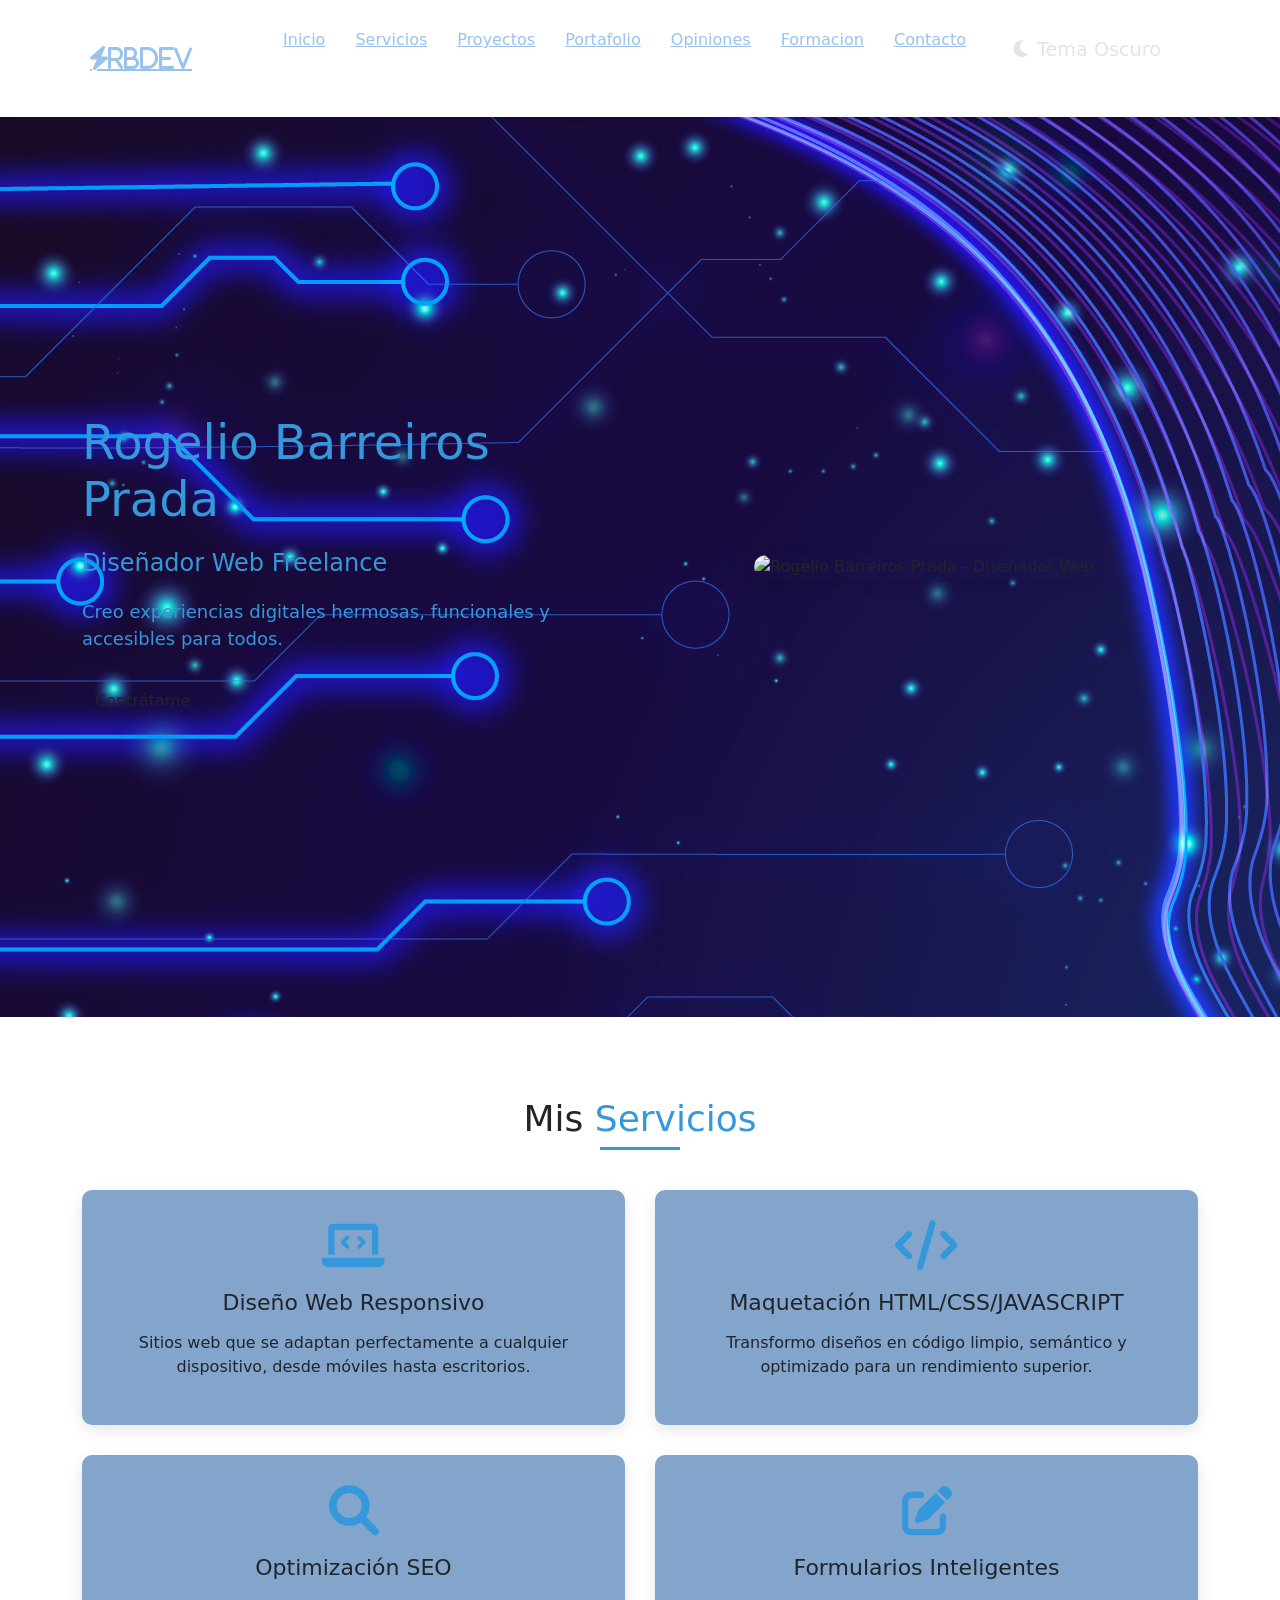
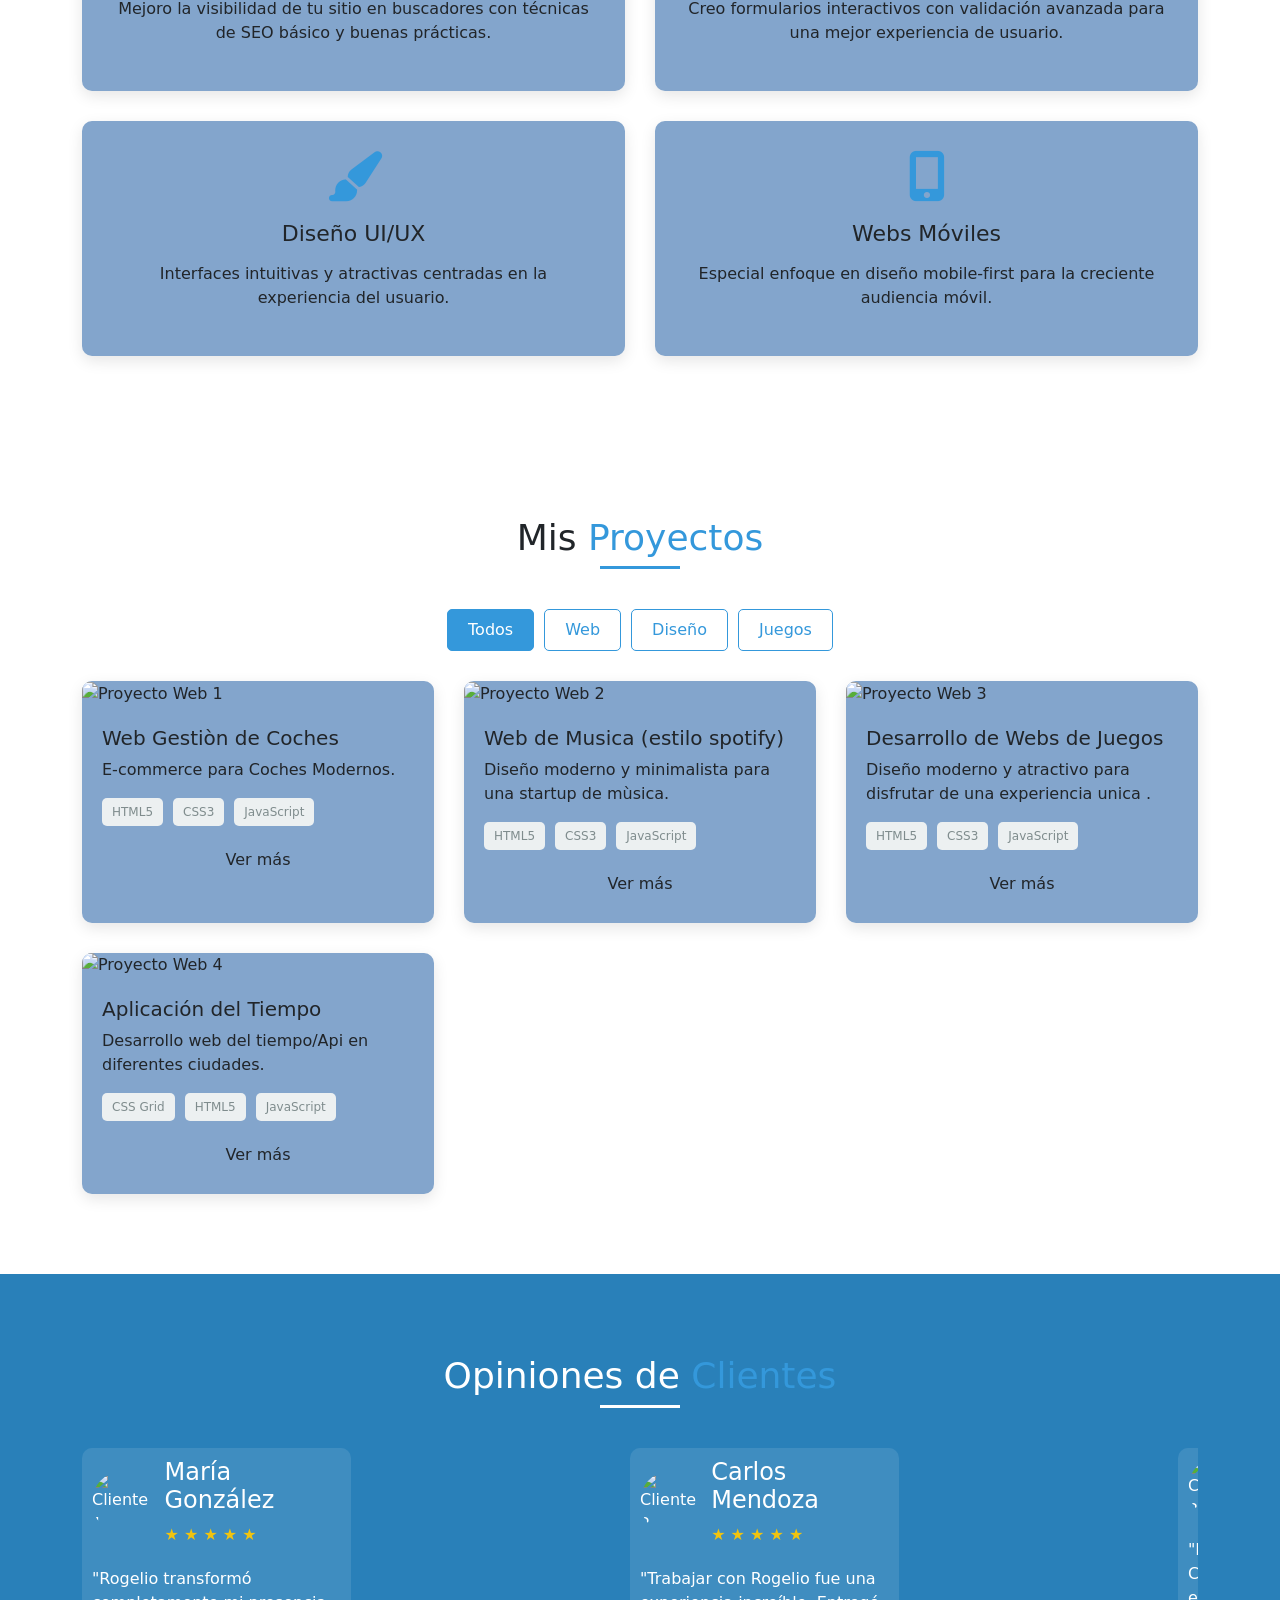
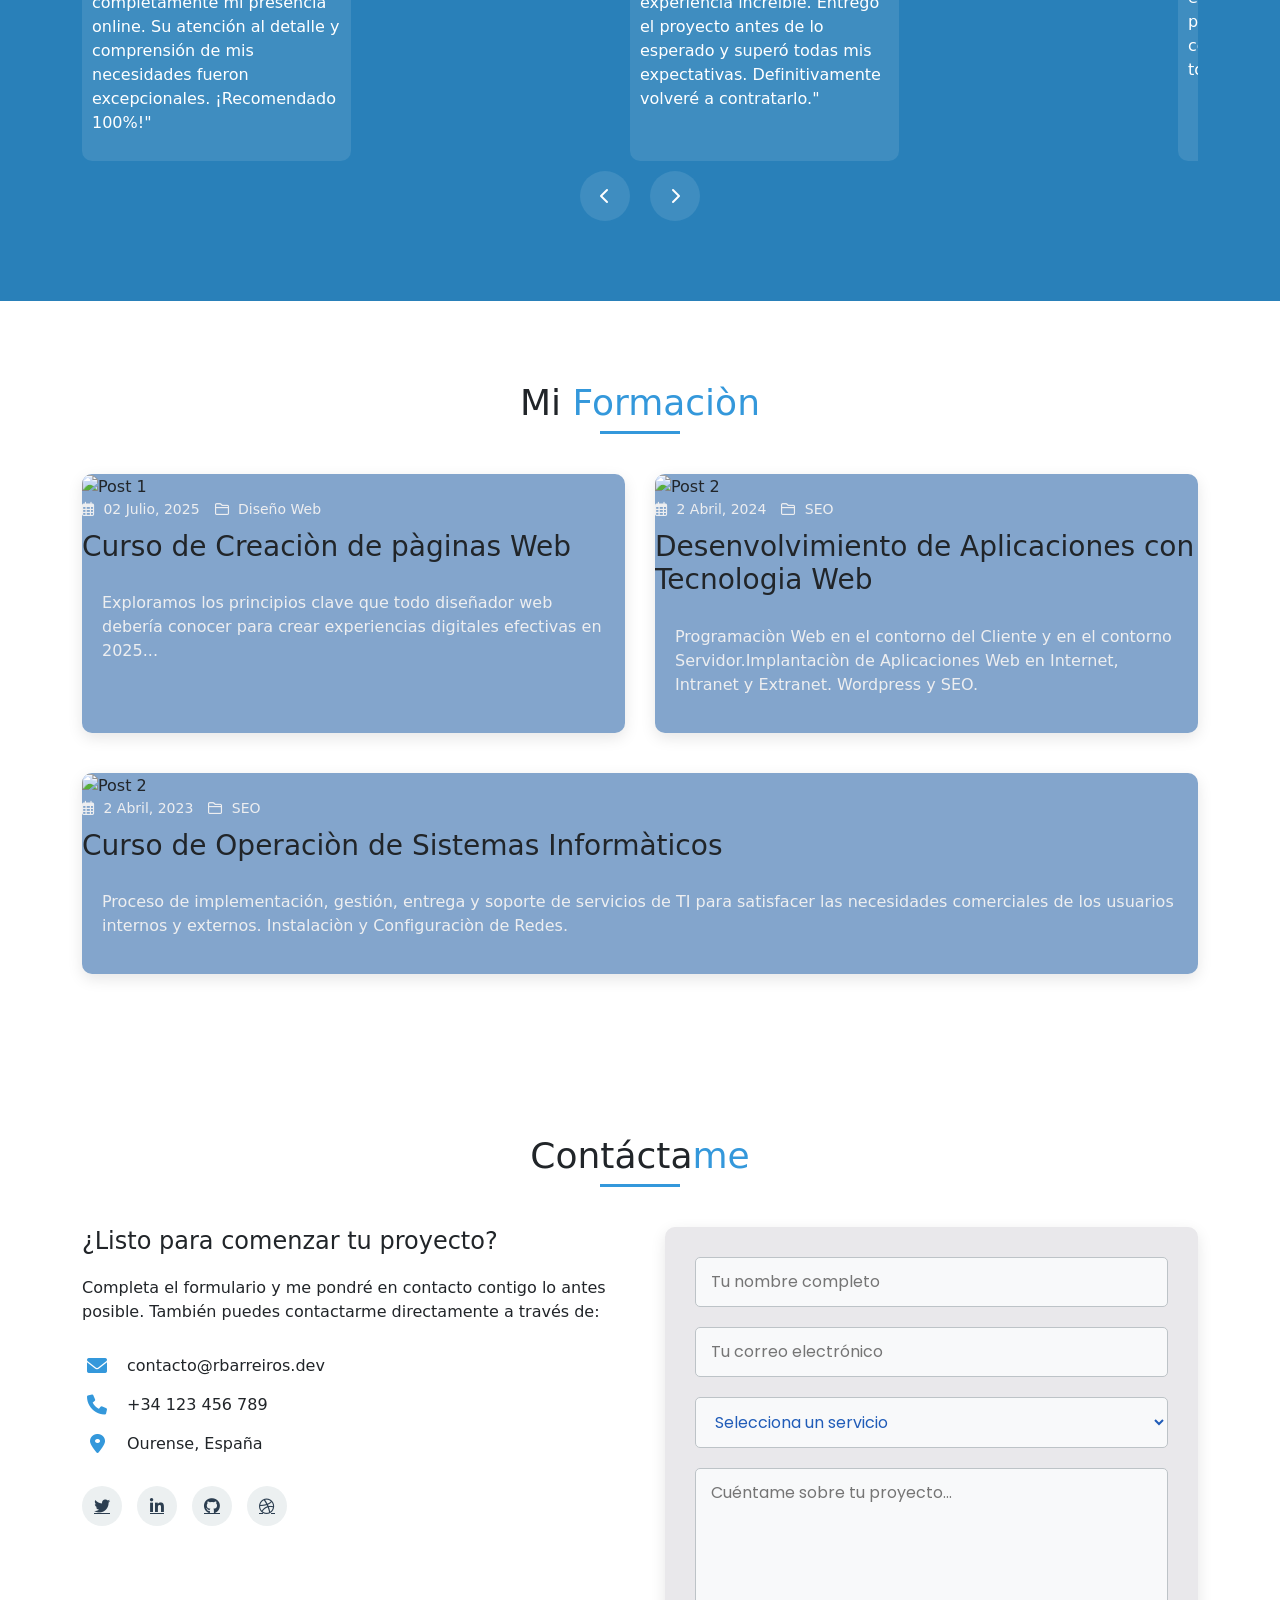
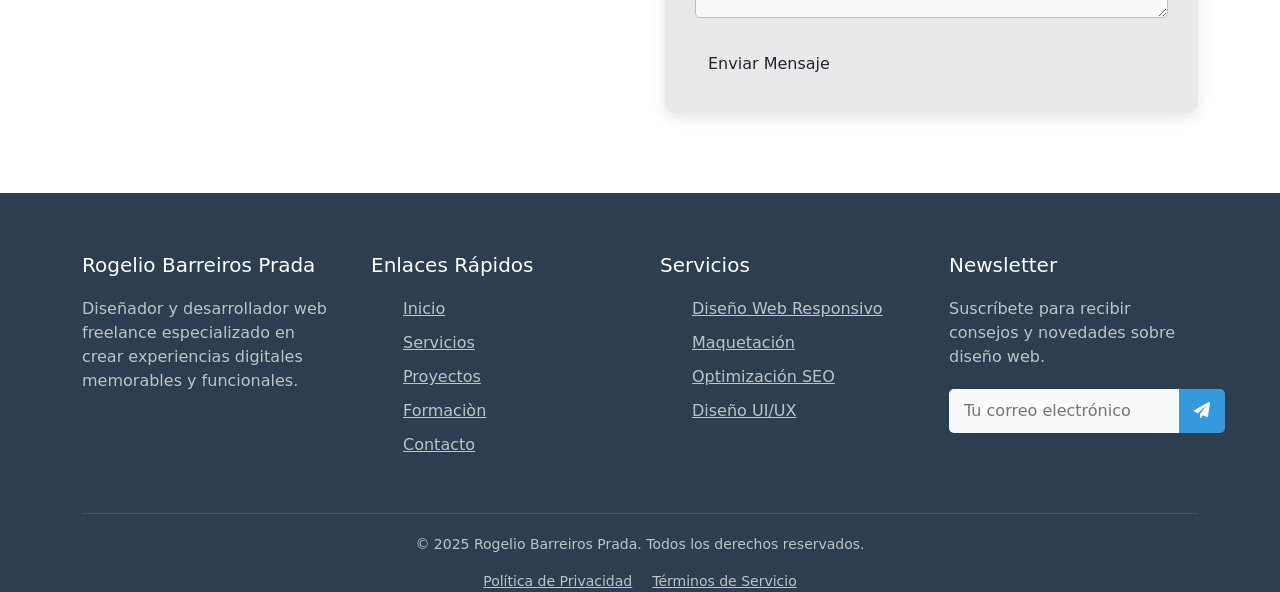
==== index.html @ 1dc5cc56 "branchrepo" ====
<!DOCTYPE html>
<html lang="es" data-bs-theme="light">
<head>
    <meta charset="UTF-8">
    <meta name="viewport" content="width=device-width, initial-scale=1.0">
    <title>Rogelio Barreiros Prada | Diseñador Web Freelance</title>
    <link rel="stylesheet" href="https://cdnjs.cloudflare.com/ajax/libs/font-awesome/6.4.0/css/all.min.css">
    <link rel="stylesheet" href="styles.css">
    <link rel="preconnect" href="https://fonts.googleapis.com">
    <link rel="preconnect" href="https://fonts.gstatic.com" crossorigin>
    <link href="https://fonts.googleapis.com/css2?family=Poppins:wght@300;400;500;600;700&display=swap" rel="stylesheet">
     <!-- Bootstrap 5 CSS -->
    <link href="https://cdn.jsdelivr.net/npm/bootstrap@5.3.0-alpha1/dist/css/bootstrap.min.css" rel="stylesheet">
    <!-- Font Awesome para íconos (opcional) -->
    <link rel="stylesheet" href="https://cdnjs.cloudflare.com/ajax/libs/font-awesome/6.0.0/css/all.min.css">
</head>
<body>
<header>
    
  
     <!-- Menú de navegación sticky -->
      
    <nav class="navbar">
        <div class="container">
            <a href="#" class="logo fas fa-bolt me-2">RBDev<span></span></a>
            <ul class="nav-links">
                <li><a href="#home">Inicio</a></li>
                <li><a href="#services">Servicios</a></li>
                <li><a href="#portfolio">Proyectos</a></li>
                <li><a href="portfoliorogelio.html">Portafolio</a></li>
                <li><a href="#testimonials">Opiniones</a></li>
                <li><a href="#blog">Formacion</a></li>
                <li><a href="#contact">Contacto</a></li>
                
                 <!-- Botón de cambio de tema -->
                    <li class="nav-item">
                        <button id="theme-toggle" class="btn btn-outline-secondary ms-2">
                            <i class="fas fa-moon"></i> Tema Oscuro
                        </button>
                    </li>
            </ul>
             <div class="header-controls">
               
                <button class="hamburger" aria-label="Menú móvil" aria-expanded="false">
                    <span></span>
                    <span></span>
                    <span></span>
                </button>
            </div>
        </div>
    </nav>
 

    </header>





    <!-- Sección Inicio -->
    <section id="home" class="hero">
        <div class="container">
            <div class="hero-content">
                <h1> <span>Rogelio Barreiros Prada</span></h1>
                <h2>Diseñador Web Freelance</h2>
                <p>Creo experiencias digitales hermosas, funcionales y accesibles para todos.</p>
                <a href="#contact" class="btn">Contrátame</a>
            </div>
            <div class="hero-image">
                <img src="https://randomuser.me/api/portraits/men/88.jpg" alt="Rogelio Barreiros Prada - Diseñador Web">
            </div>
        </div>
    </section>

    <!-- Sección Servicios -->
    <section id="services" class="services">
        <div class="container">
            <h2 class="section-title">Mis <span>Servicios</span></h2>
            <div class="services-grid">
                <div class="service-card">
                    <i class="fas fa-laptop-code"></i>
                    <h3>Diseño Web Responsivo</h3>
                    <p>Sitios web que se adaptan perfectamente a cualquier dispositivo, desde móviles hasta escritorios.</p>
                </div>
                <div class="service-card">
                    <i class="fas fa-code"></i>
                    <h3>Maquetación HTML/CSS/JAVASCRIPT</h3>
                    <p>Transformo diseños en código limpio, semántico y optimizado para un rendimiento superior.</p>
                </div>
                <div class="service-card">
                    <i class="fas fa-search"></i>
                    <h3>Optimización SEO</h3>
                    <p>Mejoro la visibilidad de tu sitio en buscadores con técnicas de SEO básico y buenas prácticas.</p>
                </div>
                <div class="service-card">
                    <i class="fas fa-edit"></i>
                    <h3>Formularios Inteligentes</h3>
                    <p>Creo formularios interactivos con validación avanzada para una mejor experiencia de usuario.</p>
                </div>
                <div class="service-card">
                    <i class="fas fa-paint-brush"></i>
                    <h3>Diseño UI/UX</h3>
                    <p>Interfaces intuitivas y atractivas centradas en la experiencia del usuario.</p>
                </div>
                <div class="service-card">
                    <i class="fas fa-mobile-alt"></i>
                    <h3>Webs Móviles</h3>
                    <p>Especial enfoque en diseño mobile-first para la creciente audiencia móvil.</p>
                </div>
            </div>
        </div>
    </section>

    <!-- Sección Portafolio -->
    <section id="portfolio" class="portfolio">
        <div class="container">
            <h2 class="section-title">Mis <span>Proyectos</span></h2>
            <div class="filter-buttons">
                <button class="filter-btn active" data-filter="all">Todos</button>
                <button class="filter-btn" data-filter="web">Web</button>
                <button class="filter-btn" data-filter="design">Diseño</button>
                <button class="filter-btn" data-filter="seo">Juegos</button>
            </div>
            <div class="portfolio-grid">
                <!-- Proyecto 1 -->
                <div class="portfolio-card" data-category="web">
                    <img src="https://media.istockphoto.com/id/2140172947/es/foto/mujeres-que-usan-computadoras-port%C3%A1tiles-que-compran-en-l%C3%ADnea-con-%C3%ADconos-de-carrito-con-una.webp?a=1&b=1&s=612x612&w=0&k=20&c=Ui33IwtUn9uRoBYd8m6PUJKk3MwHR0so3hdvbbWcTrc=" alt="Proyecto Web 1">
                    <div class="portfolio-info">
                        <h3>Web Gestiòn de Coches</h3>
                        <p>E-commerce para Coches Modernos.</p>
                        <div class="tech-tags">
                            <span>HTML5</span>
                            <span>CSS3</span>
                            <span>JavaScript</span>
                        </div>
                        <button class="btn view-details" data-project="1">Ver más</button>
                    </div>
                </div>
                <!-- Proyecto 2 -->
                <div class="portfolio-card" data-category="design">
                    <img src="https://media.istockphoto.com/id/2149058678/es/foto/compras-en-l%C3%ADnea-manos-y-persona-en-tableta-con-sitio-web-de-ropa-tienda-de-internet-y-sitio.jpg?s=612x612&w=0&k=20&c=-TIN16G8-73w6gUNDtFRMwwDhFg9KDWlCQ1vBzCZC8I=" alt="Proyecto Web 2">
                    <div class="portfolio-info">
                        <h3>Web de Musica (estilo spotify)</h3>
                        <p>Diseño moderno y minimalista para una startup de mùsica.</p>
                        <div class="tech-tags">
                            <span>HTML5</span>
                            <span>CSS3</span>
                            <span>JavaScript</span>
                        </div>
                        <button class="btn view-details" data-project="2">Ver más</button>
                    </div>
                </div>
                <!-- Proyecto 3 -->
                <div class="portfolio-card" data-category="web,seo">
                    <img src="https://media.istockphoto.com/id/2151295139/es/foto/dedos-de-mano-de-jugador-profesional-en-l%C3%ADnea.jpg?s=1024x1024&w=is&k=20&c=dXWm_5vVCUpexYB6zyoVpfq4KobWTWvN--Zxh8EzZeY=" alt="Proyecto Web 3">
                    <div class="portfolio-info">
                        <h3>Desarrollo de Webs de Juegos</h3>
                        <p>Diseño moderno y atractivo para disfrutar de una experiencia unica .</p>
                        <div class="tech-tags">
                            <span>HTML5</span>
                            <span>CSS3</span>
                            <span>JavaScript</span>
                        </div>
                        <button class="btn view-details" data-project="3">Ver más</button>
                    </div>
                </div>
                <!-- Proyecto 4 -->
                <div class="portfolio-card" data-category="design,web">
                    <img src="https://media.istockphoto.com/id/867269152/es/foto/dedo-toque-tableta-digital-con-la-p%C3%A1gina-web-de-coches.jpg?s=1024x1024&w=is&k=20&c=mmzPPY7GCAIjwBbYbGZUxdcz4ULvMaaN3OM5T7n1a0A=" alt="Proyecto Web 4">
                    <div class="portfolio-info">
                        <h3>Aplicación del Tiempo</h3>
                        <p>Desarrollo web del tiempo/Api  en diferentes ciudades.</p>
                        <div class="tech-tags">
                            <span>CSS Grid</span>
                            <span>HTML5</span>
                            <span>JavaScript</span>
                        </div>
                        <button class="btn view-details" data-project="4">Ver más</button>
                    </div>
                </div>
            </div>
        </div>
    </section>

    <!-- Modal para detalles del proyecto -->
    <div id="project-modal" class="modal">
        <div class="modal-content">
            <span class="close-modal">&times;</span>
            <div class="modal-body">
                <!-- Contenido dinámico se insertará aquí via JavaScript -->
            </div>
        </div>
    </div>

    <!-- Sección Testimonios -->
    <section id="testimonials" class="testimonials">
        <div class="container">
            <h2 class="section-title">Opiniones de <span>Clientes</span></h2>
            <div class="testimonials-slider">
                <div class="testimonial-card">
                    <div class="client-info">
                        <img src="https://randomuser.me/api/portraits/women/44.jpg" alt="Cliente 1">
                        <div>
                            <h4>María González</h4>
                            <div class="rating">
                                <span class="star">★</span>
                                <span class="star">★</span>
                                <span class="star">★</span>
                                <span class="star">★</span>
                                <span class="star">★</span>
                            </div>
                        </div>
                    </div>
                    <p>"Rogelio transformó completamente mi presencia online. Su atención al detalle y comprensión de mis necesidades fueron excepcionales. ¡Recomendado 100%!"</p>
                </div>
                <div class="testimonial-card">
                    <div class="client-info">
                        <img src="https://randomuser.me/api/portraits/men/75.jpg" alt="Cliente 2">
                        <div>
                            <h4>Carlos Mendoza</h4>
                            <div class="rating">
                                <span class="star">★</span>
                                <span class="star">★</span>
                                <span class="star">★</span>
                                <span class="star">★</span>
                                <span class="star">★</span>
                            </div>
                        </div>
                    </div>
                    <p>"Trabajar con Rogelio fue una experiencia increíble. Entregó el proyecto antes de lo esperado y superó todas mis expectativas. Definitivamente volveré a contratarlo."</p>
                </div>
                <div class="testimonial-card">
                    <div class="client-info">
                        <img src="https://randomuser.me/api/portraits/women/68.jpg" alt="Cliente 3">
                        <div>
                            <h4>Laura Jiménez</h4>
                            <div class="rating">
                                <span class="star">★</span>
                                <span class="star">★</span>
                                <span class="star">★</span>
                                <span class="star">★</span>
                                <span class="star">☆</span>
                            </div>
                        </div>
                    </div>
                    <p>"Excelente profesional. Comprendió perfectamente la esencia de mi marca y la plasmó en el diseño web. La comunicación fue fluida en todo momento."</p>
                </div>
                <div class="testimonial-card">
                    <div class="client-info">
                        <img src="https://randomuser.me/api/portraits/men/81.jpg" alt="Cliente 4">
                        <div>
                            <h4>Javier Ruiz</h4>
                            <div class="rating">
                                <span class="star">★</span>
                                <span class="star">★</span>
                                <span class="star">★</span>
                                <span class="star">★</span>
                                <span class="star">★</span>
                            </div>
                        </div>
                    </div>
                    <p>"Después de malas experiencias con otros freelancers, encontrar a Rogelio fue un alivio. Profesional, puntual y con un dominio técnico impresionante."</p>
   
                </div>
            </div>
            <div class="slider-controls">
                <button id="prev-testimonial" class="slider-btn"><i class="fas fa-chevron-left"></i></button>
                <button id="next-testimonial" class="slider-btn"><i class="fas fa-chevron-right"></i></button>
            </div>
        </div>
    </section>

    <!-- Sección Formacion -->

    <section id="blog" class="blog">
        <div class="container">
            <h2 class="section-title">Mi <span>Formaciòn</span></h2>
            <div class="blog-posts">
                <article class="blog-post">
                    <img src="https://media.istockphoto.com/id/1552848373/es/foto/mujer-tableta-y-holograma-por-la-noche-en-dise%C3%B1o-web-con-tablero-interfaz-o-pantalla-hud-en-la.jpg?s=612x612&w=0&k=20&c=R7Vi1hUnc0sN_3EYBcbQtCjDlaMZMB5UiAaJy98UU1o=" alt="Post 1">
                    <div class="post-content">
                        <div class="post-meta">
                            <span class="post-date"><i class="far fa-calendar-alt"></i> 02 Julio, 2025</span>
                            <span class="post-category"><i class="far fa-folder"></i> Diseño Web</span>
                        </div>
                        <h3>Curso de Creaciòn de pàginas Web</h3>
                        <p>Exploramos los principios clave que todo diseñador web debería conocer para crear experiencias digitales efectivas en 2025...</p>
                        
                    </div>
                </article>
              

             <article class="blog-post">
                    <img src="https://media.istockphoto.com/id/2098359215/es/foto/concepto-de-marketing-digital-hombre-de-negocios-que-usa-una-computadora-port%C3%A1til-con-an%C3%A1lisis.jpg?s=1024x1024&w=is&k=20&c=2_21o6_jjujQzOTiibdpFmKbaaZjvoI0_1ME9ZdwTTs=" alt="Post 2">
                    <div class="post-content">
                        <div class="post-meta">
                            <span class="post-date"><i class="far fa-calendar-alt"></i> 2 Abril, 2024</span>
                            <span class="post-category"><i class="far fa-folder"></i> SEO</span>
                        </div>
                        <h3>Desenvolvimiento de Aplicaciones con Tecnologia Web</h3>
                        <p>Programaciòn Web  en el contorno del Cliente y en el contorno Servidor.Implantaciòn de Aplicaciones Web en Internet, Intranet y Extranet.
                            Wordpress y SEO.
                        </p>
                        
                    </div>
                </article>
            </div>

              <article class="blog-post">
                    <img src="https://images.unsplash.com/photo-1629904853893-c2c8981a1dc5?w=400&auto=format&fit=crop&q=60&ixlib=rb-4.1.0&ixid=M3wxMjA3fDB8MHxzZWFyY2h8NHx8cHJvZ3JhbWFkb3J8ZW58MHx8MHx8fDA%3D" alt="Post 2">
                    <div class="post-content">
                        <div class="post-meta">
                            <span class="post-date"><i class="far fa-calendar-alt"></i> 2 Abril, 2023</span>
                            <span class="post-category"><i class="far fa-folder"></i> SEO</span>
                        </div>
                        <h3>Curso de Operaciòn de Sistemas Informàticos</h3>
                        <p>Proceso de implementación, gestión, entrega y soporte de servicios de TI para satisfacer las necesidades comerciales de los usuarios internos y externos.
                            Instalaciòn y Configuraciòn de Redes.
                        </p>
                        
                    </div>
                </article>
            </div>
           
        </div>
    </section>

    <!-- Sección Contacto -->
    <section id="contact" class="contact">
        <div class="container">
            <h2 class="section-title">Contácta<span>me</span></h2>
            <div class="contact-content">
                <div class="contact-info">
                    <h3>¿Listo para comenzar tu proyecto?</h3>
                    <p>Completa el formulario y me pondré en contacto contigo lo antes posible. También puedes contactarme directamente a través de:</p>
                    <div class="contact-details">
                        <div class="contact-item">
                            <i class="fas fa-envelope"></i>
                            <span>contacto@rbarreiros.dev</span>
                        </div>
                        <div class="contact-item">
                            <i class="fas fa-phone"></i>
                            <span>+34 123 456 789</span>
                        </div>
                        <div class="contact-item">
                            <i class="fas fa-map-marker-alt"></i>
                            <span>Ourense, España</span>
                        </div>
                    </div>
                    <div class="social-links">
                        <a href="#"><i class="fab fa-twitter"></i></a>
                        <a href="#"><i class="fab fa-linkedin-in"></i></a>
                        <a href="#"><i class="fab fa-github"></i></a>
                        <a href="#"><i class="fab fa-dribbble"></i></a>
                    </div>
                </div>

                <form id="contact-form" class="contact-form">
                    <div class="form-group">
                        <input type="text" id="name" name="name" placeholder="Tu nombre completo" required>
                        <span class="error-message"></span>
                    </div>
                    <div class="form-group">
                        <input type="email" id="email" name="email" placeholder="Tu correo electrónico" required>
                        <span class="error-message"></span>
                    </div>
                    <div class="form-group">
                        <select id="service" name="service" required>
                            <option value="" disabled selected>Selecciona un servicio</option>
                            <option value="web-design">Diseño Web</option>
                            <option value="development">Desarrollo Web</option>
                            <option value="seo">Optimización SEO</option>
                            <option value="consulting">Consultoría</option>
                            <option value="other">Otro</option>
                        </select>
                        <span class="error-message"></span>
                    </div>
                    <div class="form-group">
                        <textarea id="message" name="message" placeholder="Cuéntame sobre tu proyecto..." required></textarea>
                        <span class="error-message"></span>
                    </div>
                    <button type="submit" class="btn">Enviar Mensaje</button>
                    <div id="successMessage" class="success-message">Mensaje enviado correctamente</div>
                </form>
                
            </div>
        </div>
         <!-- Modal de confirmación -->
    <div id="confirmationModal" class="modal">
        <div class="modal-content">
            <div class="modal-icon">✓</div>
            <h3 class="modal-title">¡Mensaje Enviado!</h3>
            <p class="modal-message">Gracias por tu mensaje. Me pondré en contacto contigo lo antes posible.</p>
            <button class="modal-button" id="closeModal">Aceptar</button>
        </div>

        <!-- Modal de error -->
    <div id="errorModal" class="modal">
        <div class="modal-content">
            <div class="modal-icon error-icon">✗</div>
            <h3 class="modal-title error-title">Error al enviar</h3>
            <p class="modal-message" id="errorMessage">Hubo un problema al enviar tu mensaje. Por favor intenta nuevamente más tarde.</p>
            <button class="modal-button" id="closeErrorModal">Aceptar</button>
        </div>
    </div>
    </div>
    </section>

    <!-- Footer -->
    <footer class="footer">
        <div class="container">
            <div class="footer-content">
                <div class="footer-about">
                    <h3>Rogelio Barreiros Prada</h3>
                    <p>Diseñador y desarrollador web freelance especializado en crear experiencias digitales memorables y funcionales.</p>
                </div>
                <div class="footer-links">
                    <h3>Enlaces Rápidos</h3>
                    <ul>
                        <li><a href="#home">Inicio</a></li>
                        <li><a href="#services">Servicios</a></li>
                        <li><a href="#portfolio">Proyectos</a></li>
                        <li><a href="#blog">Formaciòn</a></li>
                        <li><a href="#contact">Contacto</a></li>
                    </ul>
                </div>
                <div class="footer-services">
                    <h3>Servicios</h3>
                    <ul>
                        <li><a href="#services">Diseño Web Responsivo</a></li>
                        <li><a href="#services">Maquetación</a></li>
                        <li><a href="#services">Optimización SEO</a></li>
                        <li><a href="#services">Diseño UI/UX</a></li>
                    </ul>
                </div>
                <div class="footer-newsletter">
                    <h3>Newsletter</h3>
                    <p>Suscríbete para recibir consejos y novedades sobre diseño web.</p>
                    <form id="newsletter-form">
                        <input type="email" placeholder="Tu correo electrónico" required>
                        <button type="submit"><i class="fas fa-paper-plane"></i></button>
                    </form>
                </div>
            </div>
            <div class="footer-bottom">
                <p>&copy; 2025 Rogelio Barreiros Prada. Todos los derechos reservados.</p>
                <div class="legal-links">
                    <a href="#">Política de Privacidad</a>
                    <a href="#">Términos de Servicio</a>
                </div>
            </div>
        </div>
    </footer>
     


    <!-- Botón flotante para volver arriba -->
    <a href="#top" class="back-to-top"><i class="fas fa-arrow-up"></i></a>

    <script src="script.js"></script>

   
</div>
</body>
</html>
---- styles.css ----
/* Estilos generales y reset */
:root {
    --dark-bg: #121212;
    --dark-text: #e0e0e0;
    --dark-secondary-bg: #1e1e1e;
    --dark-card-bg: #2d2d2d;
    --dark-border: #444;
    --primary-color: #3498db;
    --secondary-color: #2c3e50;
    --accent-color: #e74c3c;
    --light-color: #ecf0f1;
    --dark-color: #2c3e50;
    
    --text-light: #7f8c8d;
    --white: #fff;
    --black: #000;
    --gray: #95a5a6;
    --light-gray: #bdc3c7;
    --box-shadow: 0 5px 15px rgba(0, 0, 0, 0.1);
    --transition: all 0.3s ease;
    --primary-color: #3498db;
    --secondary-color: #2980b9;
    --background-color: #ffffff;
    --text-color: #e6e3e3;
    --card-bg: #f8f9fa;
    --nav-bg: #ffffff;
    --border-color: #e0e0e0;
    --modal-bg: #ffffff;
    --modal-text: #333333;
}


 .success-icon {
            color: #2ecc71;
            margin-left: 5px;
            display: none;
        }

        .success-message {
            color: #2ecc71;
            text-align: center;
            margin-top: 20px;
            font-weight: bold;
            display: none;
        }



/* Estilos para tema oscuro */
.dark-theme {
    --primary-color: #3498db;
    --secondary-color: #2980b9;
    --background-color: #121212;
    --text-color: #f5f5f5;
    --card-bg: #1e1e1e;
    --nav-bg: #1a1a1a;
    --border-color: #333333;
    --modal-bg: #1e1e1e;
    --modal-text: #f5f5f5;
}

/* Aplicar variables de color */
body {
    background-color: var(--background-color);
    color: var(--text-color);
    transition: background-color 0.3s ease, color 0.3s ease;
}

.navbar {
    background-color: var(--nav-bg);
}

.portfolio-card, .testimonial-card {
    background-color: var(--card-bg);
    border-color: var(--border-color);
}

#project-modal {
    background-color: var(--modal-bg);
    color: var(--modal-text);
}



/* Asegurar que los inputs y textareas también cambien */
input, textarea, select {
    background-color: var(--card-bg);
    color: var(--text-color);
    border-color: var(--border-color);
}

/* Clase para el tema oscuro */
.dark-mode {
    background-color: var(--dark-bg);
    color: var(--dark-text);
}

/* Estilos específicos para elementos en tema oscuro */
.dark-mode .navbar,
.dark-mode .navbar.scrolled {
    background-color: var(--dark-secondary-bg);
    box-shadow: 0 2px 10px rgba(0, 0, 0, 0.3);
}

.dark-mode .nav-links a,
.dark-mode .logo {
    color: var(--dark-text);
}

.dark-mode .service-card,
.dark-mode .portfolio-card,
.dark-mode .portfolio-info,
.dark-mode .blog-post,
.dark-mode .contact-form,
.dark-mode .modal-content {
    background-color: var(--dark-card-bg);
    color: var(--dark-text);
}

.dark-mode .testimonials {
    background-color: var(--dark-card-bg);
}

.dark-mode .form-group input,
.dark-mode .form-group select,
.dark-mode .form-group textarea {
    background-color: var(--dark-secondary-bg);
    border-color: var(--dark-border);
    color: var(--dark-text);
}

.dark-mode .footer {
    background-color: var(--dark-secondary-bg);
}

.dark-mode .tech-tags span {
    background-color: var(--dark-secondary-bg);
    color: var(--dark-text);
}

.dark-mode .filter-btn {
    border-color: var(--primary-color);
    color: var(--dark-text);
}

.dark-mode .filter-btn.active, 
.dark-mode .filter-btn:hover {
    background-color: var(--primary-color);
    color: var(--white);
}

.dark-theme {
    background-color: #121212;
    color: #ffffff;
    /* otros estilos para modo oscuro */
}

.light-theme {
    background-color: #ffffff;
    color: #121212;
    
}

/* Botón de alternar tema */
.theme-toggle {
    position: fixed;
    bottom: 30px;
    left: 30px;
    width: 50px;
    height: 50px;
    background-color: var(--primary-color);
    color: var(--white);
    border-radius: 50%;
    display: flex;
    align-items: center;
    justify-content: center;
    font-size: 20px;
    box-shadow: var(--box-shadow);
    cursor: pointer;
    z-index: 999;
    transition: var(--transition);
}

.theme-toggle:hover {
    background-color: var(--accent-color);
    transform: translateY(-5px);
}

/* Aplicar variables de color */
body {
    background-color: var(--background-color);
    color: var(--text-color);
    transition: background-color 0.3s ease, color 0.3s ease;
}

.navbar {
    background-color: var(--nav-bg);
}

.portfolio-card, .testimonial-card {
    background-color: var(--card-bg);
    border-color: var(--border-color);
}

#project-modal {
    background-color: var(--modal-bg);
    color: var(--modal-text);
}

/* Botón de cambio de tema */
#theme-toggle {
    background: none;
    border: none;
    color: var(--text-color);
    cursor: pointer;
    font-size: 1.2rem;
    padding: 0.5rem;
    margin-left: 1rem;
}






* {
    margin: 0;
    padding: 0;
    box-sizing: border-box;
}

html {
    scroll-behavior: smooth;
}

body {
    font-family: 'Poppins', sans-serif;
    line-height: 1.6;
    color: var(--text-color);
    background-color: var(--white);
    overflow-x: hidden;
}

.container {
    width: 100%;
    max-width: 1200px;
    margin: 0 auto;
    padding: 0 20px;
}

section {
    padding: 80px 0;
}

h1, h2, h3, h4, h5, h6 {
    font-weight: 600;
    line-height: 1.2;
    margin-bottom: 15px;
}

p {
    margin-bottom: 15px;
}

a {
    text-decoration: none;
    color: var(--primary-color);
    transition: var(--transition);
}

a:hover {
    color: var(--accent-color);
}

img {
    max-width: 100%;
    height: auto;
}

ul {
    list-style: none;
}

.btn {
    display: inline-block;
    padding: 12px 30px;
    background-color: rgb( blue);
    color: rgb( blue);
    border: none;
    border-radius: 5px;
    font-size: 16px;
    font-weight: 500;
    cursor: pointer;
    transition: var(--transition);
    text-align: center;
}

.btn:hover {
    background-color: rgb( blue);
    color: var(--blue);
    transform: translateY(-3px);
    box-shadow: var(--box-shadow);
}

.section-title {
    text-align: center;
    margin-bottom: 50px;
    font-size: 36px;
    position: relative;
}

.section-title span {
    color: var(--primary-color);
}

.section-title::after {
    content: '';
    position: absolute;
    bottom: -10px;
    left: 50%;
    transform: translateX(-50%);
    width: 80px;
    height: 3px;
    background-color: var(--primary-color);
}

/* Estilos del navbar */
.navbar {
    position: fixed;
    top: 0;
    left: 0;
    width: 100%;
    
    box-shadow: 0 2px 10px rgba(0, 0, 0, 0.1);
    z-index: 1000;
    transition: var(--transition);
}

.navbar.scrolled {
    background-color: rgba(255, 255, 255, 0.95);
    box-shadow: 0 5px 20px rgba(0, 0, 0, 0.1);
}

.navbar .container {
    display: flex;
    justify-content: space-between;
    align-items: center;
    padding: 20px;
}

.logo {
    font-size: 24px;
    font-weight: 700;
    color: rgba(147, 191, 236, 0.95);
}

.logo span {
    color: rgba(147, 191, 236, 0.95);
}

.nav-links {
    display: flex;
}

.nav-links li {
    margin-left: 30px;
}

.nav-links a {
    color: rgba(147, 191, 236, 0.95);
    font-weight: 500;
    position: relative;
}

.nav-links a::after {
    content: '';
    position: absolute;
    bottom: -5px;
    left: 0;
    width: 0;
    height: 2px;
    background-color: var(--primary-color);
    transition: var(--transition);
}

.nav-links a:hover::after {
    width: 100%;
}

.hamburger {
    display: none;
    cursor: pointer;
    flex-direction: column;
    justify-content: space-between;
    width: 30px;
    height: 21px;
}

.hamburger span {
    display: block;
    height: 3px;
    width: 100%;
    background-color: var(--dark-color);
    border-radius: 3px;
    transition: var(--transition);
}

/* Hero section */
.hero {
    
    padding: 100px 0 100px;
    min-height: 100vh;
    display: flex;
    align-items: center;
     background-image: url(images/fondoheader.jpg);
}

.hero .container {
    display: flex;
    align-items: center;
    justify-content: space-between;
    flex-wrap: wrap;
}

.hero-content {
    flex: 1;
    min-width: 300px;
    padding-right: 20px;
}

.hero-content h1 {
    font-size: 48px;
    margin-bottom: 20px;
}

.hero-content h1 span {
    color: var(--primary-color);
}

.hero-content h2 {
    font-size: 24px;
    font-weight: 400;
    color: var(--text-light);
    margin-bottom: 20px;
    color: var(--primary-color);
}

.hero-content p {
    font-size: 18px;
    margin-bottom: 30px;
    max-width: 500px;
    color: var(--primary-color);
}

.hero-image {
    flex: 1;
    min-width: 300px;
    text-align: center;
}

.hero-image img {
    max-width: 400px;
    border-radius: 20px;
    box-shadow: var(--box-shadow);
    animation: float 3s ease-in-out infinite;
}

@keyframes float {
    0% { transform: translateY(0); }
    50% { transform: translateY(-20px); }
    100% { transform: translateY(0); }
}

/* Services section */


.services-grid {
    display: grid;
    grid-template-columns: repeat(auto-fit, minmax(400px, 1fr));
    gap: 30px;
}

.service-card {
  background-color: rgb(131, 165, 204);
    padding: 30px;
    border-radius: 10px;
    text-align: center;
    box-shadow: var(--box-shadow);
    transition: var(--transition);
}

.service-card:hover {
    transform: translateY(-10px);
}

.service-card i {
    font-size: 50px;
    color: var(--primary-color);
    margin-bottom: 20px;
}

.service-card h3 {
    font-size: 22px;
    margin-bottom: 15px;
}

/* Portfolio section */
.filter-buttons {
    display: flex;
    justify-content: center;
    flex-wrap: wrap;
    margin-bottom: 30px;
    gap: 10px;
}

.filter-btn {
    padding: 8px 20px;
    background-color: transparent;
    border: 1px solid var(--primary-color);
    color: var(--primary-color);
    border-radius: 5px;
    cursor: pointer;
    transition: var(--transition);
}

.filter-btn.active, .filter-btn:hover {
    background-color: var(--primary-color);
    color: var(--white);
}

.portfolio-grid {
    display: grid;
    grid-template-columns: repeat(auto-fit, minmax(300px, 1fr));
    gap: 30px;
}

.portfolio-card {
    background-color: rgb(131, 165, 204);
    border-radius: 10px;
    overflow: hidden;
    box-shadow: var(--box-shadow);
    transition: var(--transition);
    position: relative;
    
}

.portfolio-card:hover {
    transform: translateY(-10px);
}

.portfolio-card img {
    width: 100%;
    height: 200px;
    object-fit: cover;
}

.portfolio-info {
    padding: 20px;
    
}

.portfolio-info h3 {
    font-size: 20px;
    
}

.tech-tags {
    display: flex;
    flex-wrap: wrap;
    gap: 10px;
    margin: 15px 0;
}

.tech-tags span {
    background-color: var(--light-color);
    padding: 5px 10px;
    border-radius: 5px;
    font-size: 12px;
    color: var(--text-light);
}

.view-details {
    width: 100%;
}

/* Modal */
.modal {
    display: none;
    position: fixed;
    top: 0;
    left: 0;
    width: 100%;
    height: 100%;
    background-color: rgba(0, 0, 0, 0.8);
    z-index: 2000;
    overflow-y: auto;
}

.modal-content {
    background-color: var(--white);
    margin: 50px auto;
    max-width: 800px;
    border-radius: 10px;
    overflow: hidden;
    position: relative;
    animation: modalFadeIn 0.3s ease;
}




@keyframes modalFadeIn {
    from { opacity: 0; transform: translateY(-50px); }
    to { opacity: 1; transform: translateY(0); }
}

.close-modal {
    position: absolute;
    top: 20px;
    right: 20px;
    font-size: 30px;
    color: var(--text-light);
    cursor: pointer;
    transition: var(--transition);
    z-index: 1;
}

.close-modal:hover {
    color: var(--accent-color);
}

.modal-body {
    padding: 40px;
}

.modal-body h2 {
    font-size: 28px;
    margin-bottom: 20px;
    color: rgb(11, 12, 12);
}

.modal-body img {
    width: 100%;
    height: 400px;
    object-fit: cover;
    border-radius: 10px;
    margin-bottom: 20px;
}

.modal-body .project-details {
    display: grid;
    grid-template-columns: repeat(auto-fit, minmax(200px, 1fr));
    gap: 20px;
    margin-bottom: 30px;
}

.modal-body .project-details div {
    background-color: rgb(131, 165, 204);
    padding: 15px;
    border-radius: 5px;
}

.modal-body .project-details h4 {
    font-size: 16px;
    margin-bottom: 10px;
    color: rgb(11, 12, 12);
}

/* Testimonials section */
.testimonials {
    background-color: var(--secondary-color);
    color: var(--white);
}

.testimonials .section-title {
    color: var(--white);
}

.testimonials .section-title::after {
    background-color: var(--white);
}

.testimonials-slider {
    display: flex;
    overflow-x: auto;
    scroll-snap-type: x mandatory;
    scroll-behavior: smooth;
    -webkit-overflow-scrolling: touch;
    margin-bottom: 10px;
    scrollbar-width: none; 
}

.testimonials-slider::-webkit-scrollbar {
    display: none; /* Chrome/Safari */
}

.testimonial-card {
    flex: 1 1 100px;
    scroll-snap-align: start;
    background-color: rgba(255, 255, 255, 0.1);
    padding: 10px;
    border-radius: 10px;
    margin-right: 10px;
    min-width: 100px;
}



.client-info {
    display: flex;
    align-items: center;
    margin-bottom: 20px;
}

.client-info img {
    width: 60px;
    height: 60px;
    border-radius: 50%;
    object-fit: cover;
    margin-right: 15px;
}

.rating {
    color: #f1c40f;
    margin-top: 5px;
}

.slider-controls {
    display: flex;
    justify-content: center;
    gap: 20px;
}

.slider-btn {
    width: 50px;
    height: 50px;
    border-radius: 50%;
    background-color: rgba(255, 255, 255, 0.1);
    color: var(--white);
    border: none;
    cursor: pointer;
    transition: var(--transition);
    display: flex;
    align-items: center;
    justify-content: center;
}

.slider-btn:hover {
    background-color: var(--primary-color);
}

/* Blog section */
.blog-posts {
    display: grid;
    grid-template-columns: repeat(auto-fit, minmax(300px, 1fr));
    gap: 30px;
    margin-bottom: 40px;
    
    
}

.blog-post {
    
    border-radius: 10px;
    overflow: hidden;
    box-shadow: var(--box-shadow);
    transition: var(--transition);
    background-color: rgb(131, 165, 204);
   
    
}

.blog-post:hover {
    transform: translateY(-10px);
    
}

.blog-post img {
    width: 100%;
    height: 200px;
    object-fit: cover;
    
}

.post-content p {
    padding: 20px;
    color: rgb(237, 238, 240);
    
}

.post-meta {
    display: flex;
    gap: 15px;
    margin-bottom: 10px;
    font-size: 14px;
    color: rgb(237, 238, 240);
}

.post-meta i {
    margin-right: 5px;
    
}

.blog-post h3 a {
    color: rgb(237, 238, 240);
    transition: var(--transition);
}

.blog-post h3 a:hover {
    color: var(--primary-color);
}

.read-more {
    display: inline-flex;
    align-items: center;
    font-weight: 500;
    margin-top: 15px;
}

.read-more i {
    margin-left: 5px;
    transition: var(--transition);
}

.read-more:hover i {
    transform: translateX(5px);
}

.blog-cta {
    text-align: center;
    margin-top: 40px;
}

.blog-cta p {
    font-size: 18px;
    margin-bottom: 20px;
  
}

/* Contact section */
.contact-content {
    display: grid;
    grid-template-columns: repeat(auto-fit, minmax(300px, 1fr));
    gap: 50px;
}

.contact-info h3 {
    font-size: 24px;
    margin-bottom: 20px;
}

.contact-details {
    margin: 30px 0;
}

.contact-item {
    display: flex;
    align-items: center;
    margin-bottom: 15px;
}

.contact-item i {
    font-size: 20px;
    color: var(--primary-color);
    margin-right: 15px;
    width: 30px;
    text-align: center;
}

.social-links {
    display: flex;
    gap: 15px;
    margin-top: 30px;
}

.social-links a {
    display: flex;
    align-items: center;
    justify-content: center;
    width: 40px;
    height: 40px;
    border-radius: 50%;
    background-color: var(--light-color);
    color: var(--dark-color);
    transition: var(--transition);
}

.social-links a:hover {
    background-color: var(--primary-color);
    color: var(--white);
    transform: translateY(-5px);
}

.contact-form {
    background-color: rgb(233, 232, 235);
    padding: 30px;
    border-radius: 10px;
    box-shadow: var(--box-shadow);
}

.form-group {
    margin-bottom: 20px;
}

.form-group input,
.form-group select,
.form-group textarea {
    width: 100%;
    padding: 12px 15px;
    border: 1px solid var(--light-gray);
    border-radius: 5px;
    font-family: 'Poppins', sans-serif;
    transition: var(--transition);
    color: #205cb8;
}

.form-group input:focus,
.form-group select:focus,
.form-group textarea:focus {
    outline: none;
    border-color: var(--primary-color);
    
}

.form-group textarea {
    min-height: 150px;
    resize: vertical;
}

.error-message {
    display: block;
    color: var(--accent-color);
    font-size: 14px;
    margin-top: 5px;
    opacity: 0;
    transition: var(--transition);
}

.error-message.show {
    opacity: 1;
}

/* Footer */
.footer {
    background-color: var(--dark-color);
    color: var(--white);
    padding: 60px 0 0;
}

.footer-content {
    display: grid;
    grid-template-columns: repeat(auto-fit, minmax(200px, 1fr));
    gap: 40px;
    margin-bottom: 40px;
}

.footer h3 {
    color: var(--white);
    margin-bottom: 20px;
    font-size: 20px;
}

.footer-about p {
    color: var(--light-gray);
}

.footer-links ul li,
.footer-services ul li {
    margin-bottom: 10px;
}

.footer-links a,
.footer-services a {
    color: var(--light-gray);
    transition: var(--transition);
}

.footer-links a:hover,
.footer-services a:hover {
    color: var(--primary-color);
    padding-left: 5px;
}

.footer-newsletter p {
    color: var(--light-gray);
    margin-bottom: 20px;
}

.footer-newsletter form {
    display: flex;
}

.footer-newsletter input {
    flex: 1;
    padding: 10px 15px;
    border: none;
    border-radius: 5px 0 0 5px;
}

.footer-newsletter button {
    background-color: var(--primary-color);
    color: var(--white);
    border: none;
    border-radius: 0 5px 5px 0;
    padding: 0 15px;
    cursor: pointer;
    transition: var(--transition);
}

.footer-newsletter button:hover {
    background-color: var(--accent-color);
}

.footer-bottom {
    border-top: 1px solid rgba(255, 255, 255, 0.1);
    padding-top: 20px;
    text-align: center;
    color: var(--light-gray);
    font-size: 14px;
}

.legal-links {
    display: flex;
    justify-content: center;
    gap: 20px;
    margin-top: 15px;
}

.legal-links a {
    color: var(--light-gray);
}

.legal-links a:hover {
    color: var(--primary-color);
}

/* Back to top button */
.back-to-top {
    position: fixed;
    bottom: 30px;
    right: 30px;
    width: 50px;
    height: 50px;
    background-color: var(--primary-color);
    color: var(--white);
    border-radius: 50%;
    display: flex;
    align-items: center;
    justify-content: center;
    font-size: 20px;
    box-shadow: var(--box-shadow);
    opacity: 0;
    visibility: hidden;
    transition: var(--transition);
    z-index: 999;
}

.back-to-top.active {
    opacity: 1;
    visibility: visible;
}

.back-to-top:hover {
    background-color: var(--accent-color);
    transform: translateY(-5px);
}



/* Responsive design */
@media (max-width: 992px) {
    .hero-content h1 {
        font-size: 40px;
    }
    
    section {
        padding: 60px 0;
    }
}

@media (max-width: 768px) {
    .navbar .container {
        padding: 15px;
    }
    
    .nav-links {
        position: fixed;
        top: 70px;
        left: -100%;
        width: 100%;
        height: calc(100vh - 70px);
        background-color: var(--white);
        flex-direction: column;
        align-items: center;
        padding-top: 30px;
        transition: var(--transition);
    }
    
    .nav-links.active {
        left: 0;
    }
    
    .nav-links li {
        margin: 15px 0;
    }
    
    .hamburger {
        display: flex;
    }
    
    .hamburger.active span:nth-child(1) {
        transform: translateY(9px) rotate(45deg);
    }
    
    .hamburger.active span:nth-child(2) {
        opacity: 0;
    }
    
    .hamburger.active span:nth-child(3) {
        transform: translateY(-9px) rotate(-45deg);
    }
    
    .hero {
        padding-top: 100px;
        text-align: center;
    }
    
    .hero-content {
        padding-right: 0;
        margin-bottom: 40px;
    }
    
    .hero-content p {
        margin-left: auto;
        margin-right: auto;
    }
    
    .section-title {
        font-size: 30px;
    }
    
    .modal-body {
        padding: 20px;
    }
}

@media (max-width: 576px) {
    .hero-content h1 {
        font-size: 32px;
    }
    
    .hero-content h2 {
        font-size: 20px;
    }
    
    .section-title {
        font-size: 28px;
    }
    
    .filter-buttons {
        justify-content: flex-start;
    }
    
    .footer-content {
        grid-template-columns: 1fr;
    }
}
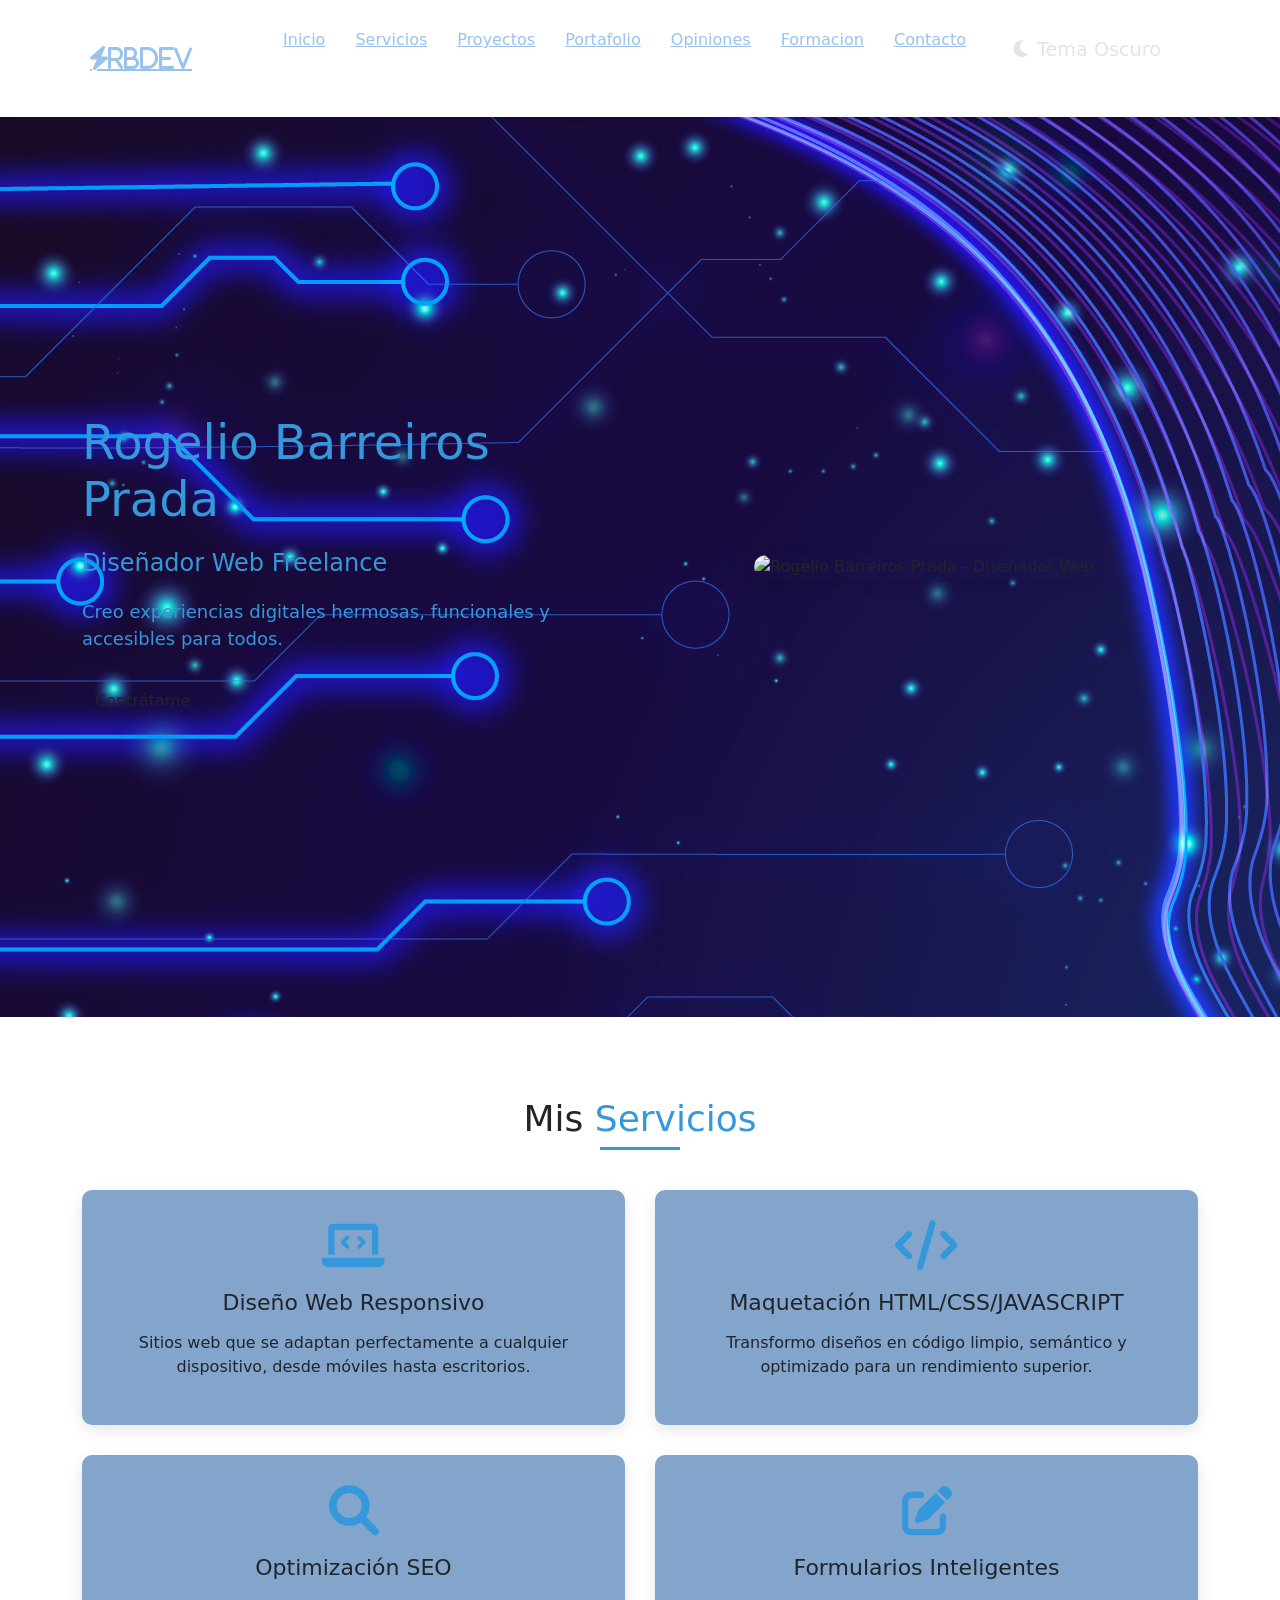
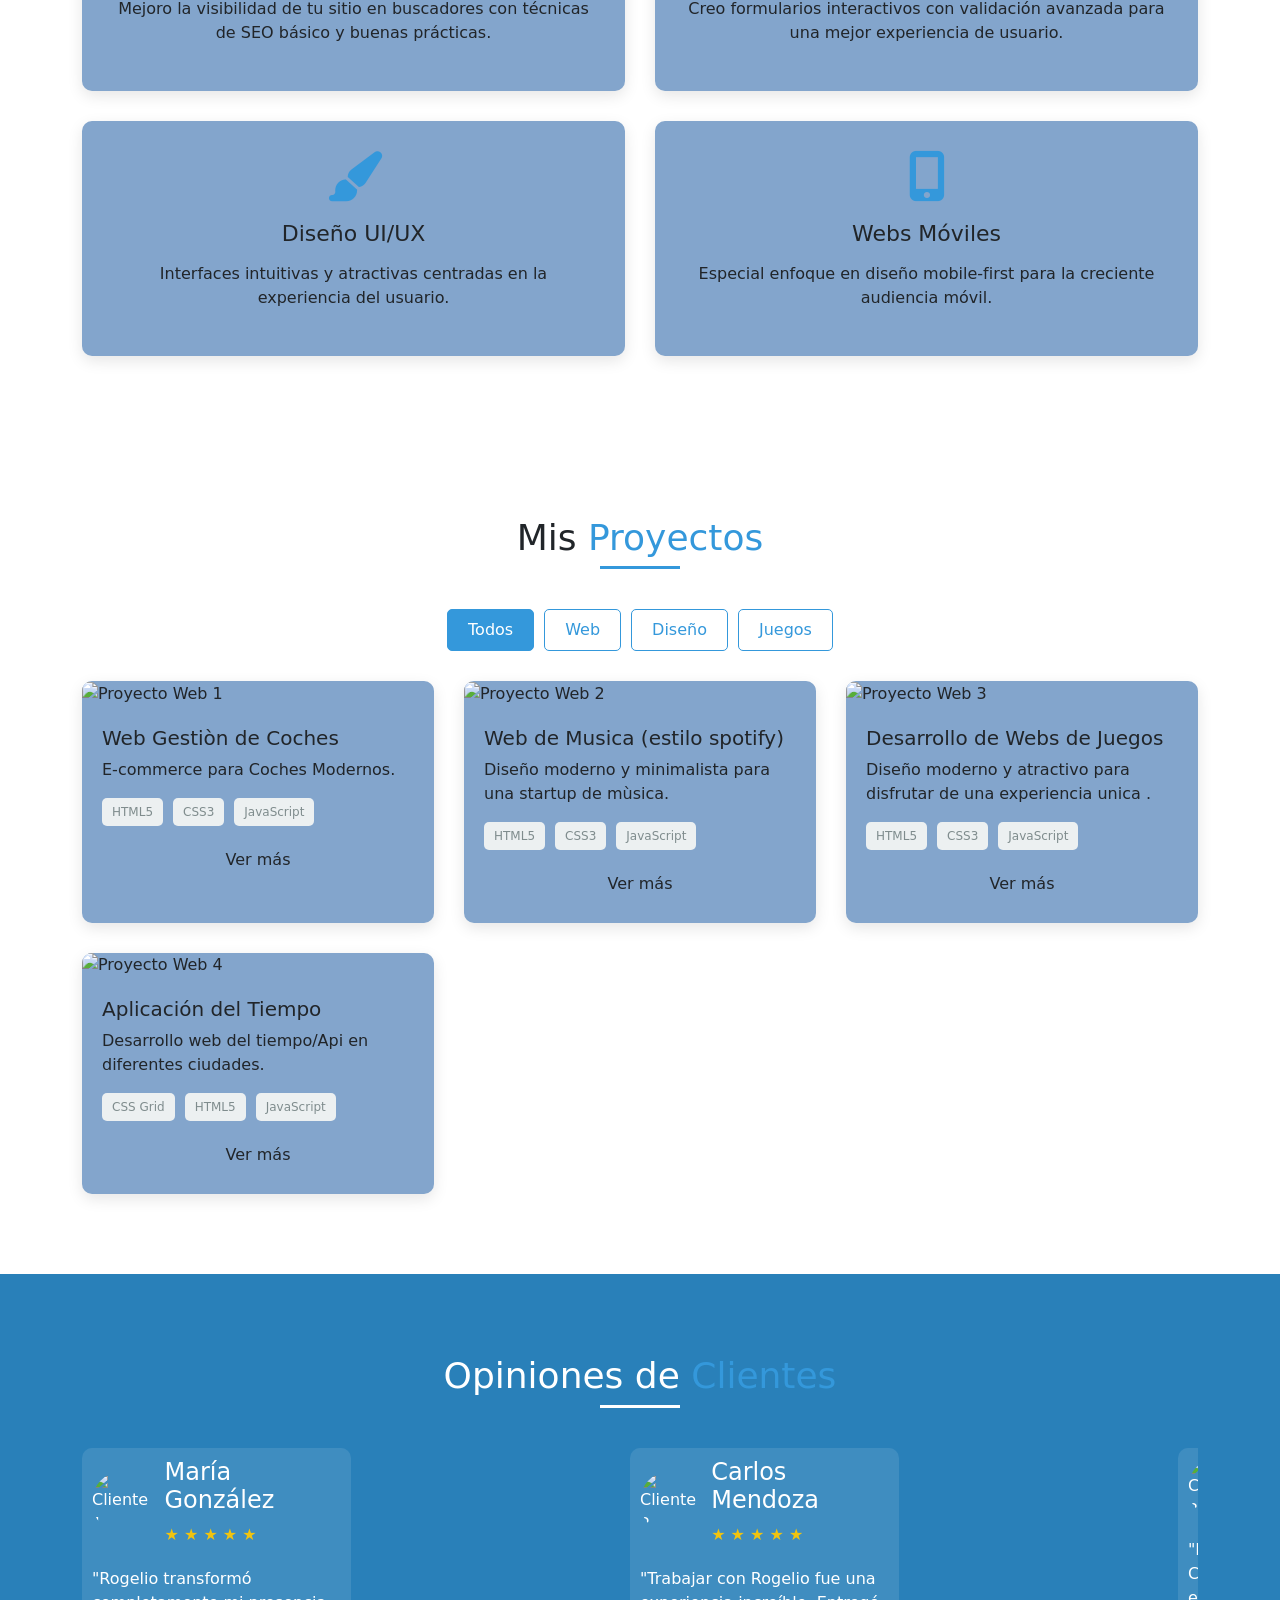
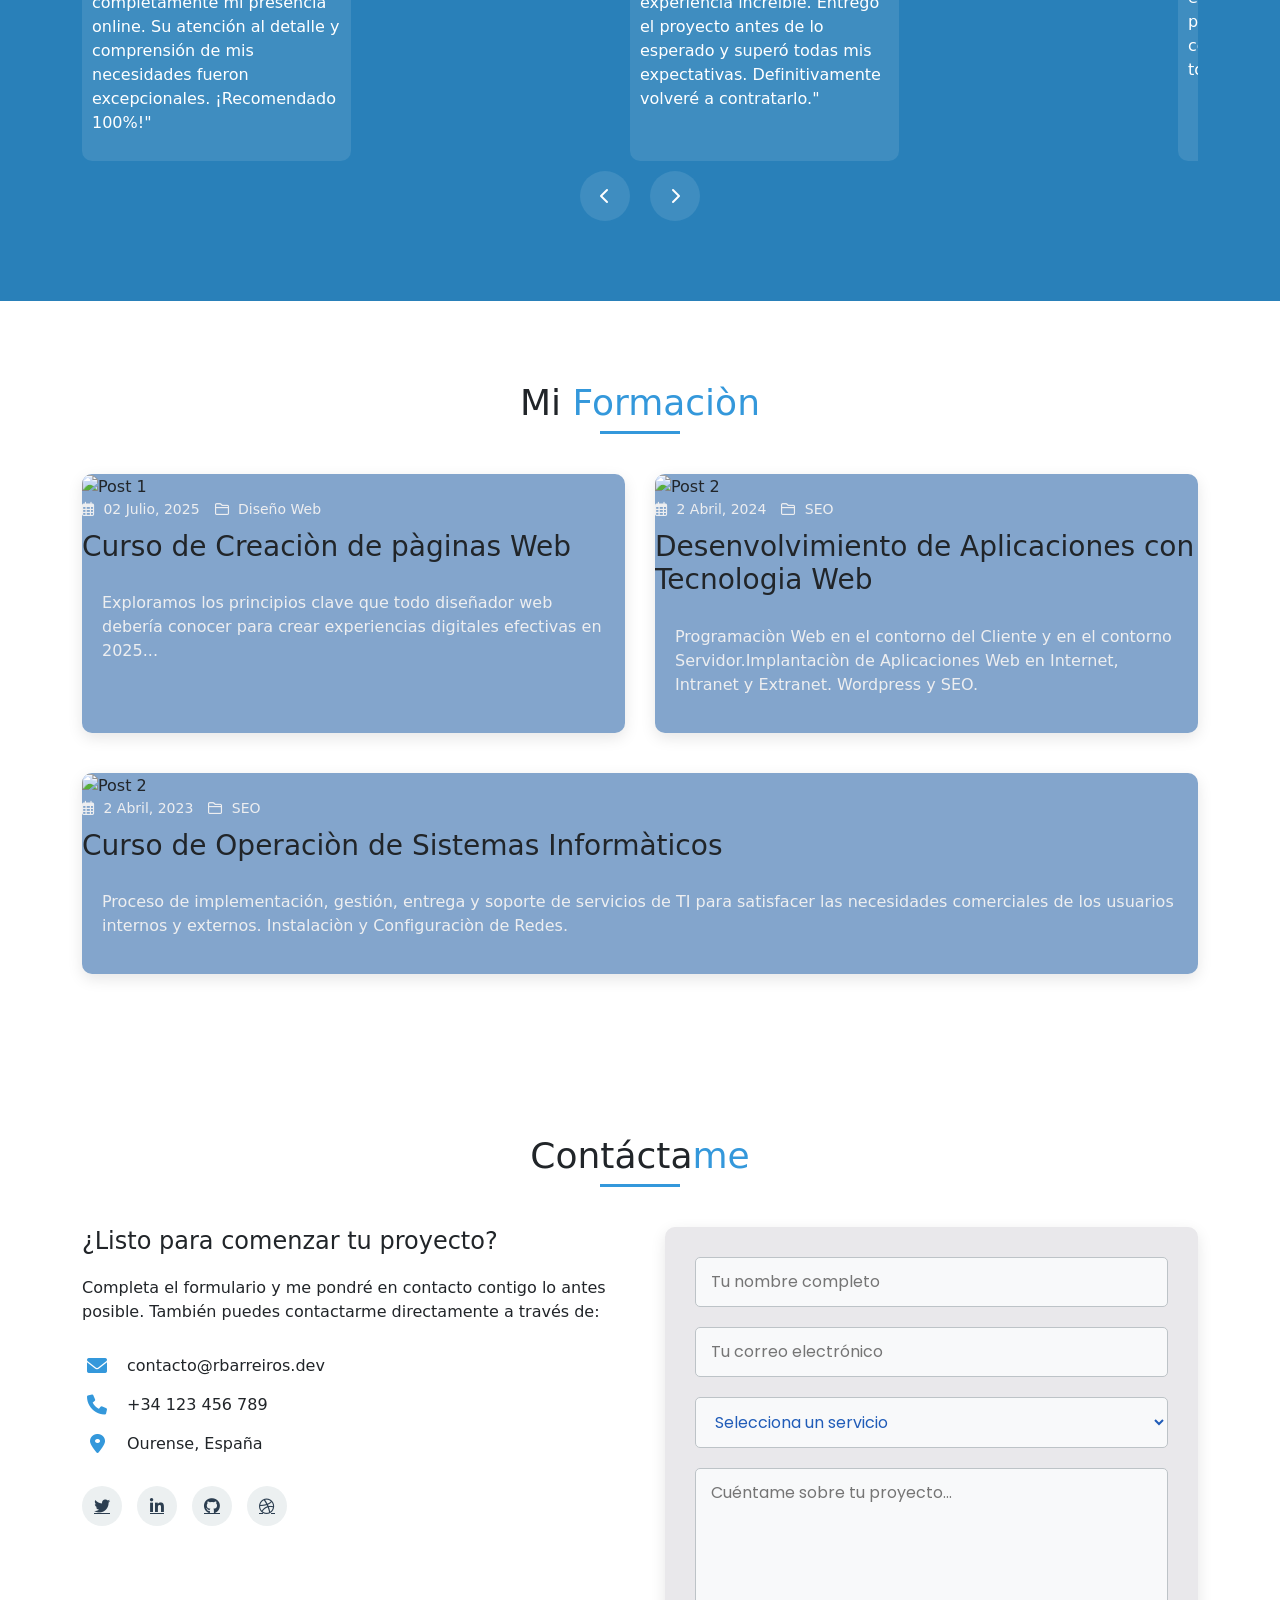
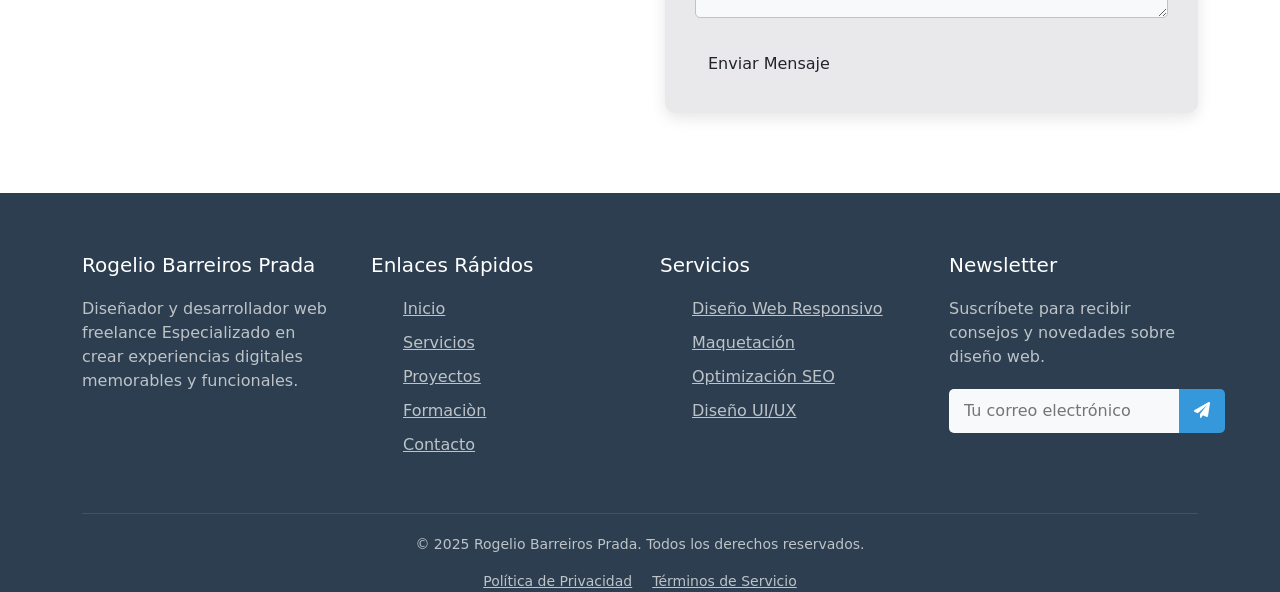
==== commit 0de66a34: "publicarproyecto" ====
--- a/index.html
+++ b/index.html
@@ -412,7 +412,7 @@
             <div class="footer-content">
                 <div class="footer-about">
                     <h3>Rogelio Barreiros Prada</h3>
-                    <p>Diseñador y desarrollador web freelance especializado en crear experiencias digitales memorables y funcionales.</p>
+                    <p>Diseñador y desarrollador web freelance Especializado en crear experiencias digitales memorables y funcionales.</p>
                 </div>
                 <div class="footer-links">
                     <h3>Enlaces Rápidos</h3>
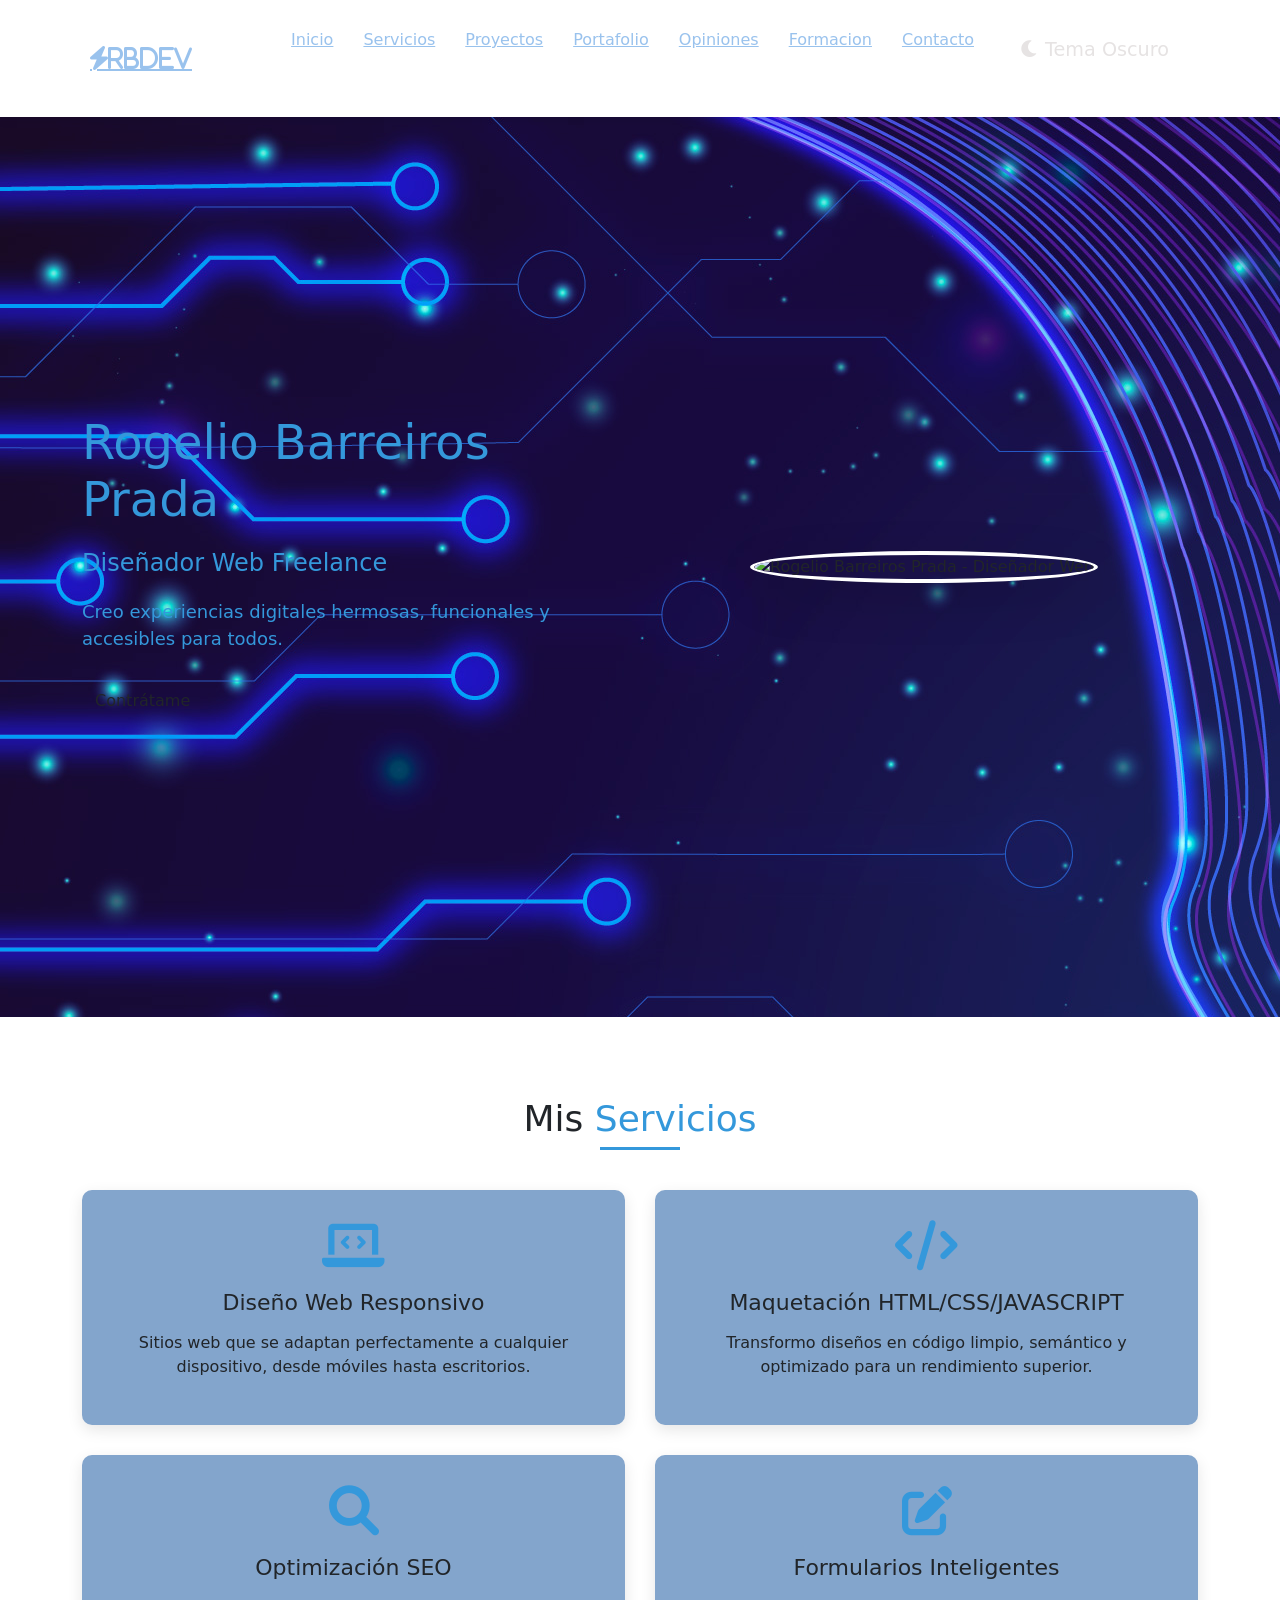
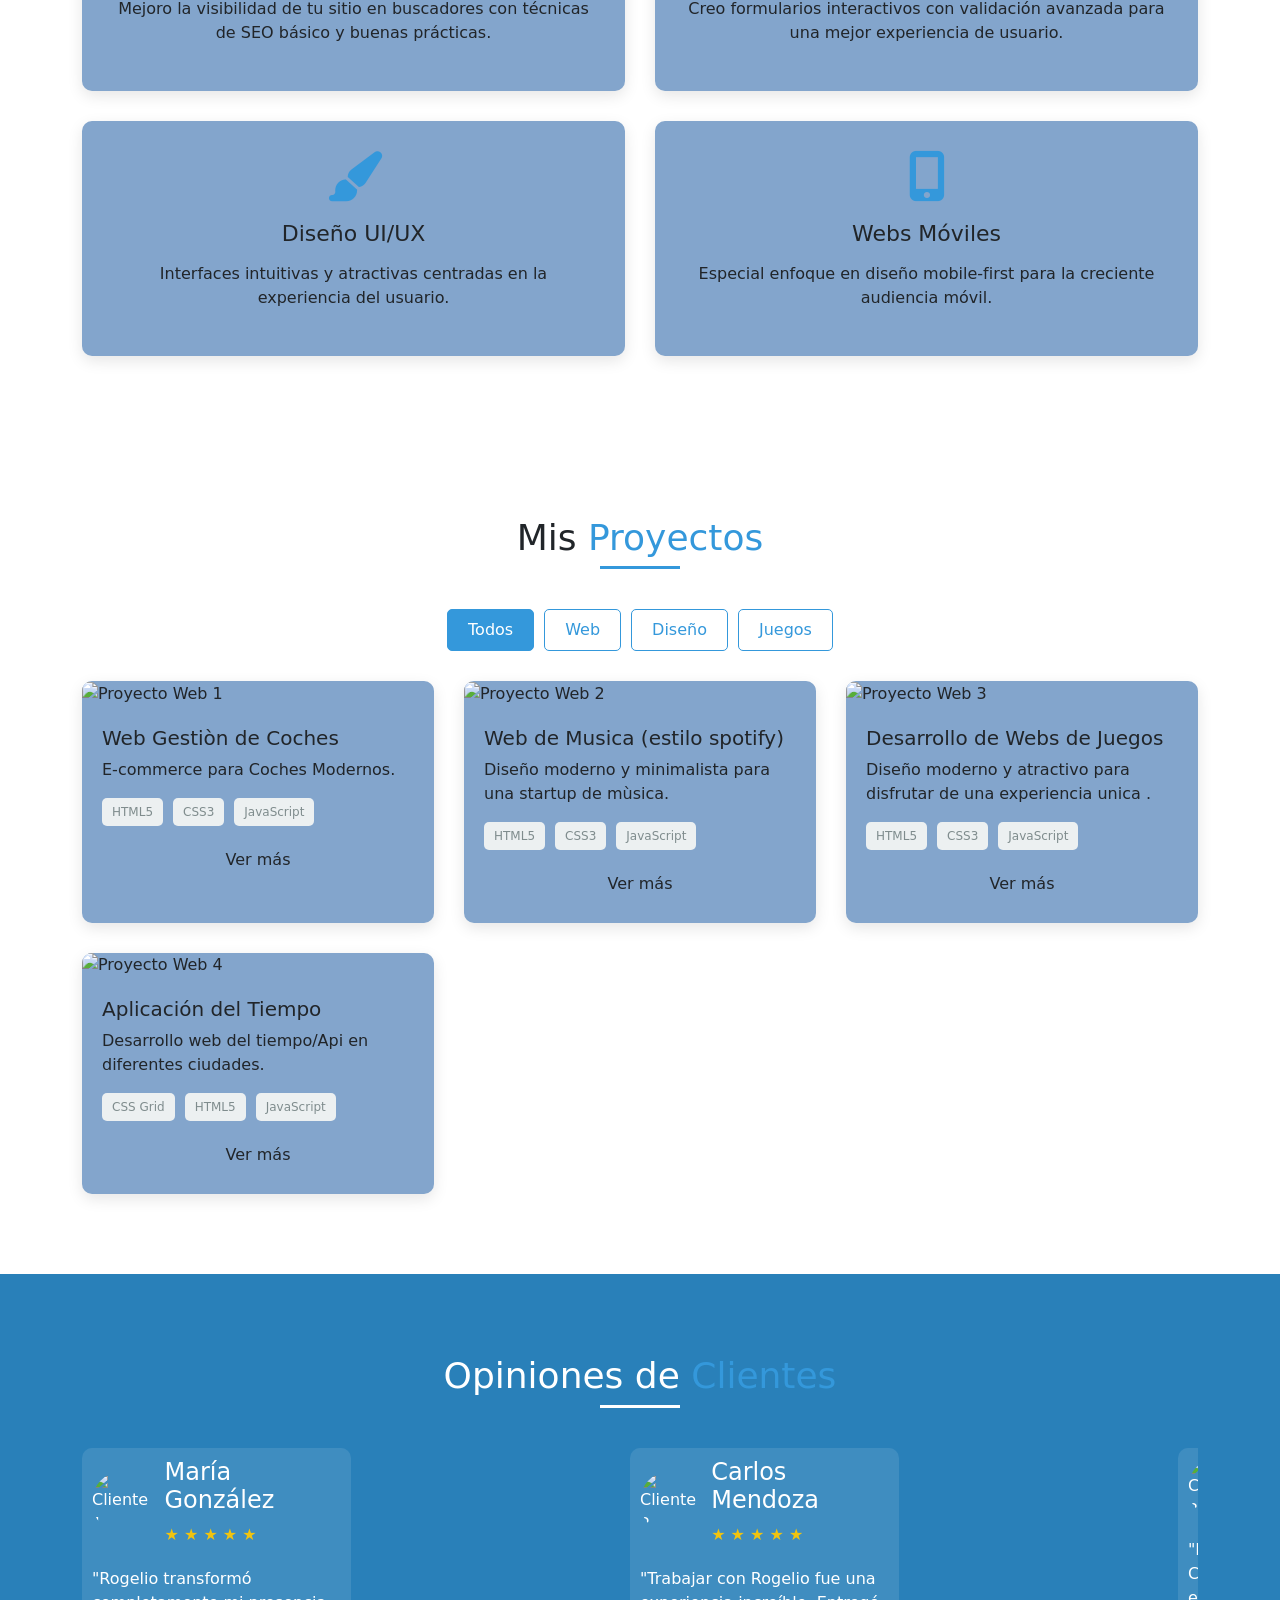
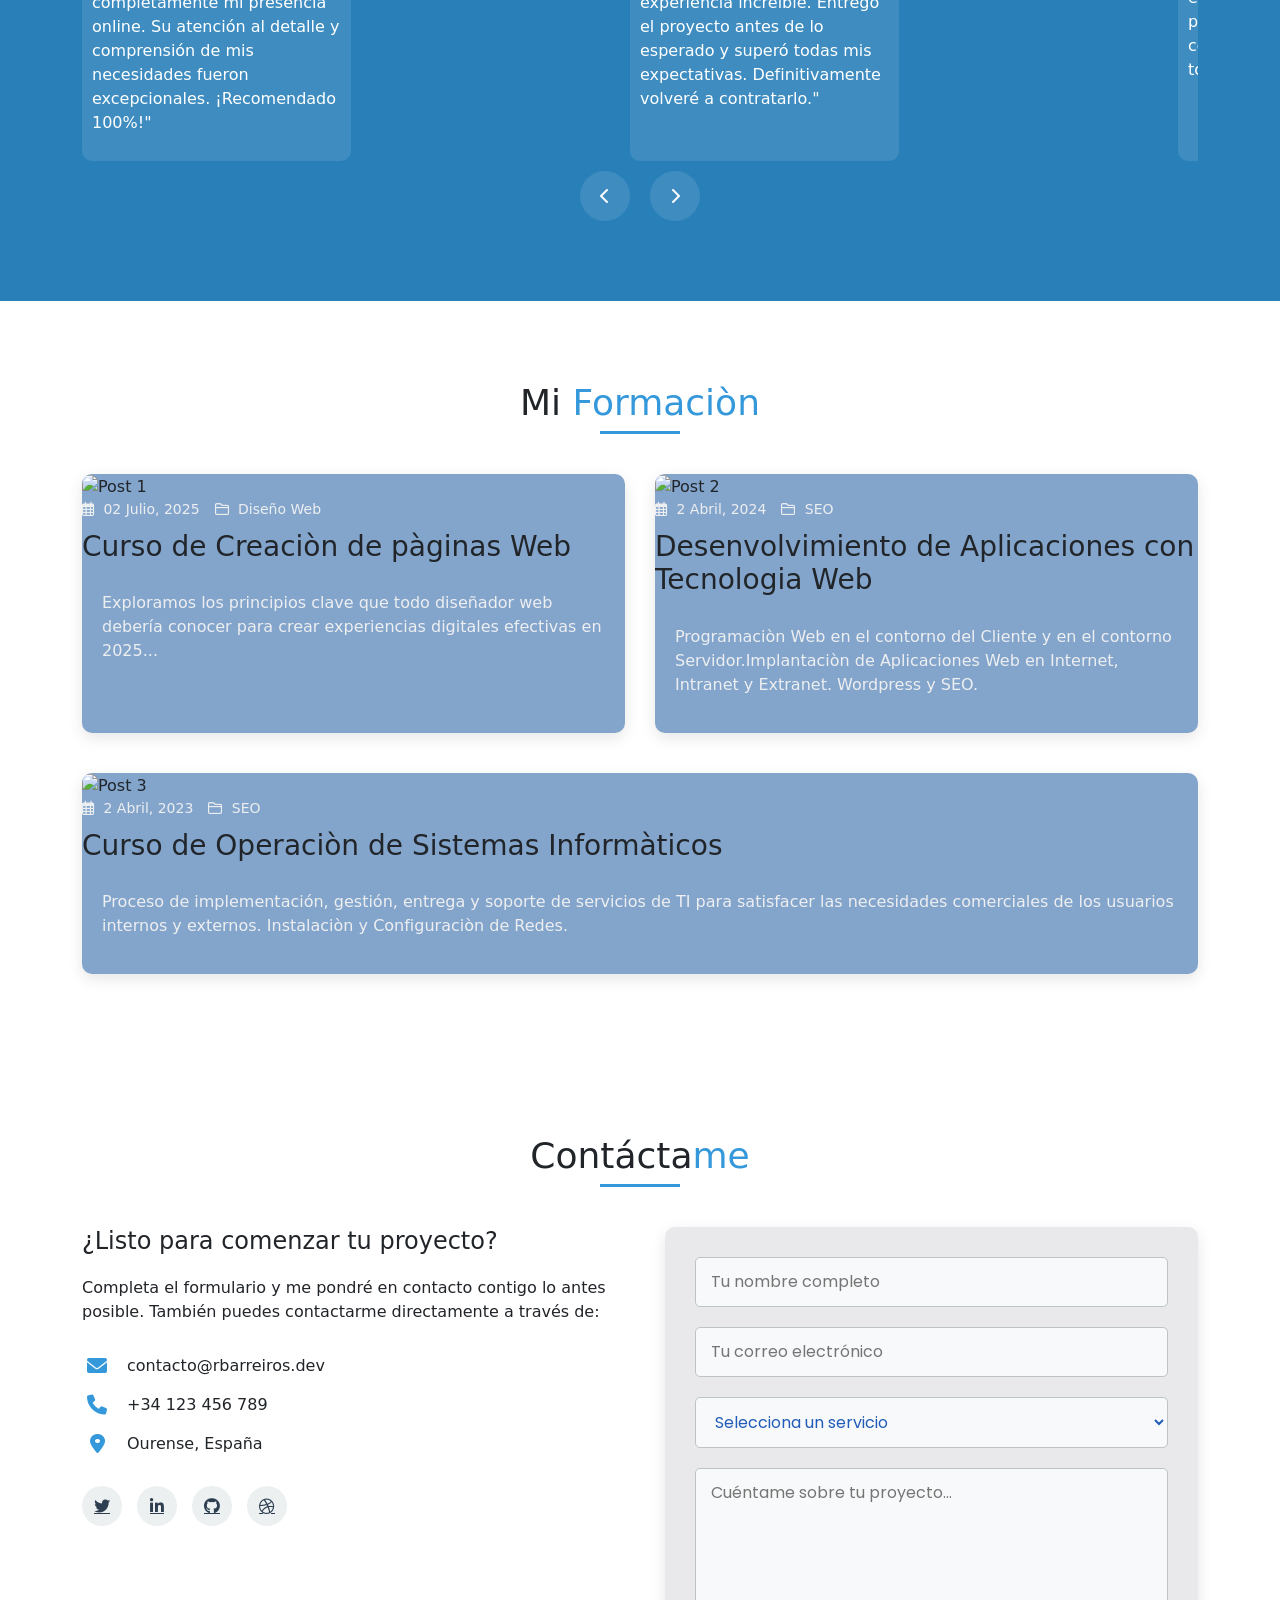
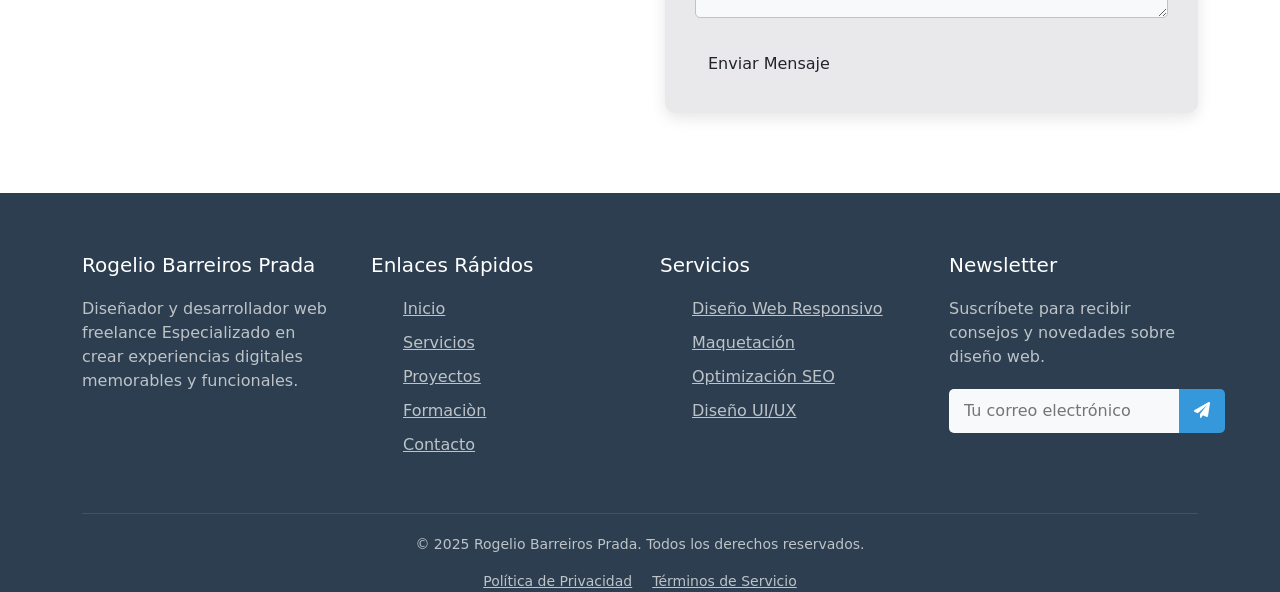
==== commit c4e672bf: "modifica" ====
--- a/index.html
+++ b/index.html
@@ -13,6 +13,30 @@
     <link href="https://cdn.jsdelivr.net/npm/bootstrap@5.3.0-alpha1/dist/css/bootstrap.min.css" rel="stylesheet">
     <!-- Font Awesome para íconos (opcional) -->
     <link rel="stylesheet" href="https://cdnjs.cloudflare.com/ajax/libs/font-awesome/6.0.0/css/all.min.css">
+
+
+    <!-- Google tag (gtag.js) -->
+<script async src="https://www.googletagmanager.com/gtag/js?id=G-L556Z2VKRW"></script>
+<script>
+  window.dataLayer = window.dataLayer || [];
+  function gtag(){dataLayer.push(arguments);}
+  gtag('js', new Date());
+
+  gtag('config', 'G-L556Z2VKRW');
+
+
+  <!-- Hotjar Tracking Code for portfoliorb -->
+
+    (function(h,o,t,j,a,r){
+        h.hj=h.hj||function(){(h.hj.q=h.hj.q||[]).push(arguments)};
+        h._hjSettings={hjid:6465172,hjsv:6};
+        a=o.getElementsByTagName('head')[0];
+        r=o.createElement('script');r.async=1;
+        r.src=t+h._hjSettings.hjid+j+h._hjSettings.hjsv;
+        a.appendChild(r);
+    })(window,document,'https://static.hotjar.com/c/hotjar-','.js?sv=');
+
+</script>
 </head>
 <body>
 <header>
@@ -22,12 +46,12 @@
       
     <nav class="navbar">
         <div class="container">
-            <a href="#" class="logo fas fa-bolt me-2">RBDev<span></span></a>
+            <a href="#" class="logo fas fa-bolt me-4">RBDev</a>
             <ul class="nav-links">
                 <li><a href="#home">Inicio</a></li>
                 <li><a href="#services">Servicios</a></li>
                 <li><a href="#portfolio">Proyectos</a></li>
-                <li><a href="portfoliorogelio.html">Portafolio</a></li>
+                <li><a href="portfoliorogelio.html" target="_blank" rel="noopener noreferrer">Portafolio</a></li>
                 <li><a href="#testimonials">Opiniones</a></li>
                 <li><a href="#blog">Formacion</a></li>
                 <li><a href="#contact">Contacto</a></li>
@@ -67,7 +91,10 @@
                 <a href="#contact" class="btn">Contrátame</a>
             </div>
             <div class="hero-image">
-                <img src="https://randomuser.me/api/portraits/men/88.jpg" alt="Rogelio Barreiros Prada - Diseñador Web">
+                <img src="https://randomuser.me/api/portraits/men/88.jpg" alt="Rogelio Barreiros Prada - Diseñador Web"
+             alt="Foto de perfil" 
+                     class="img-fluid rounded-circle shadow-lg" 
+                     style="width: 200px; height: 200px; object-fit: cover; border: 4px solid white;">
             </div>
         </div>
     </section>
@@ -307,7 +334,7 @@
             </div>
 
               <article class="blog-post">
-                    <img src="https://images.unsplash.com/photo-1629904853893-c2c8981a1dc5?w=400&auto=format&fit=crop&q=60&ixlib=rb-4.1.0&ixid=M3wxMjA3fDB8MHxzZWFyY2h8NHx8cHJvZ3JhbWFkb3J8ZW58MHx8MHx8fDA%3D" alt="Post 2">
+                    <img src="https://impulso06.com/wp-content/uploads/2021/02/opreacion-sistemas-informaticos-impulso06-300x200_1.jpg" alt="Post 3">
                     <div class="post-content">
                         <div class="post-meta">
                             <span class="post-date"><i class="far fa-calendar-alt"></i> 2 Abril, 2023</span>
@@ -320,6 +347,7 @@
                         
                     </div>
                 </article>
+                
             </div>
            
         </div>
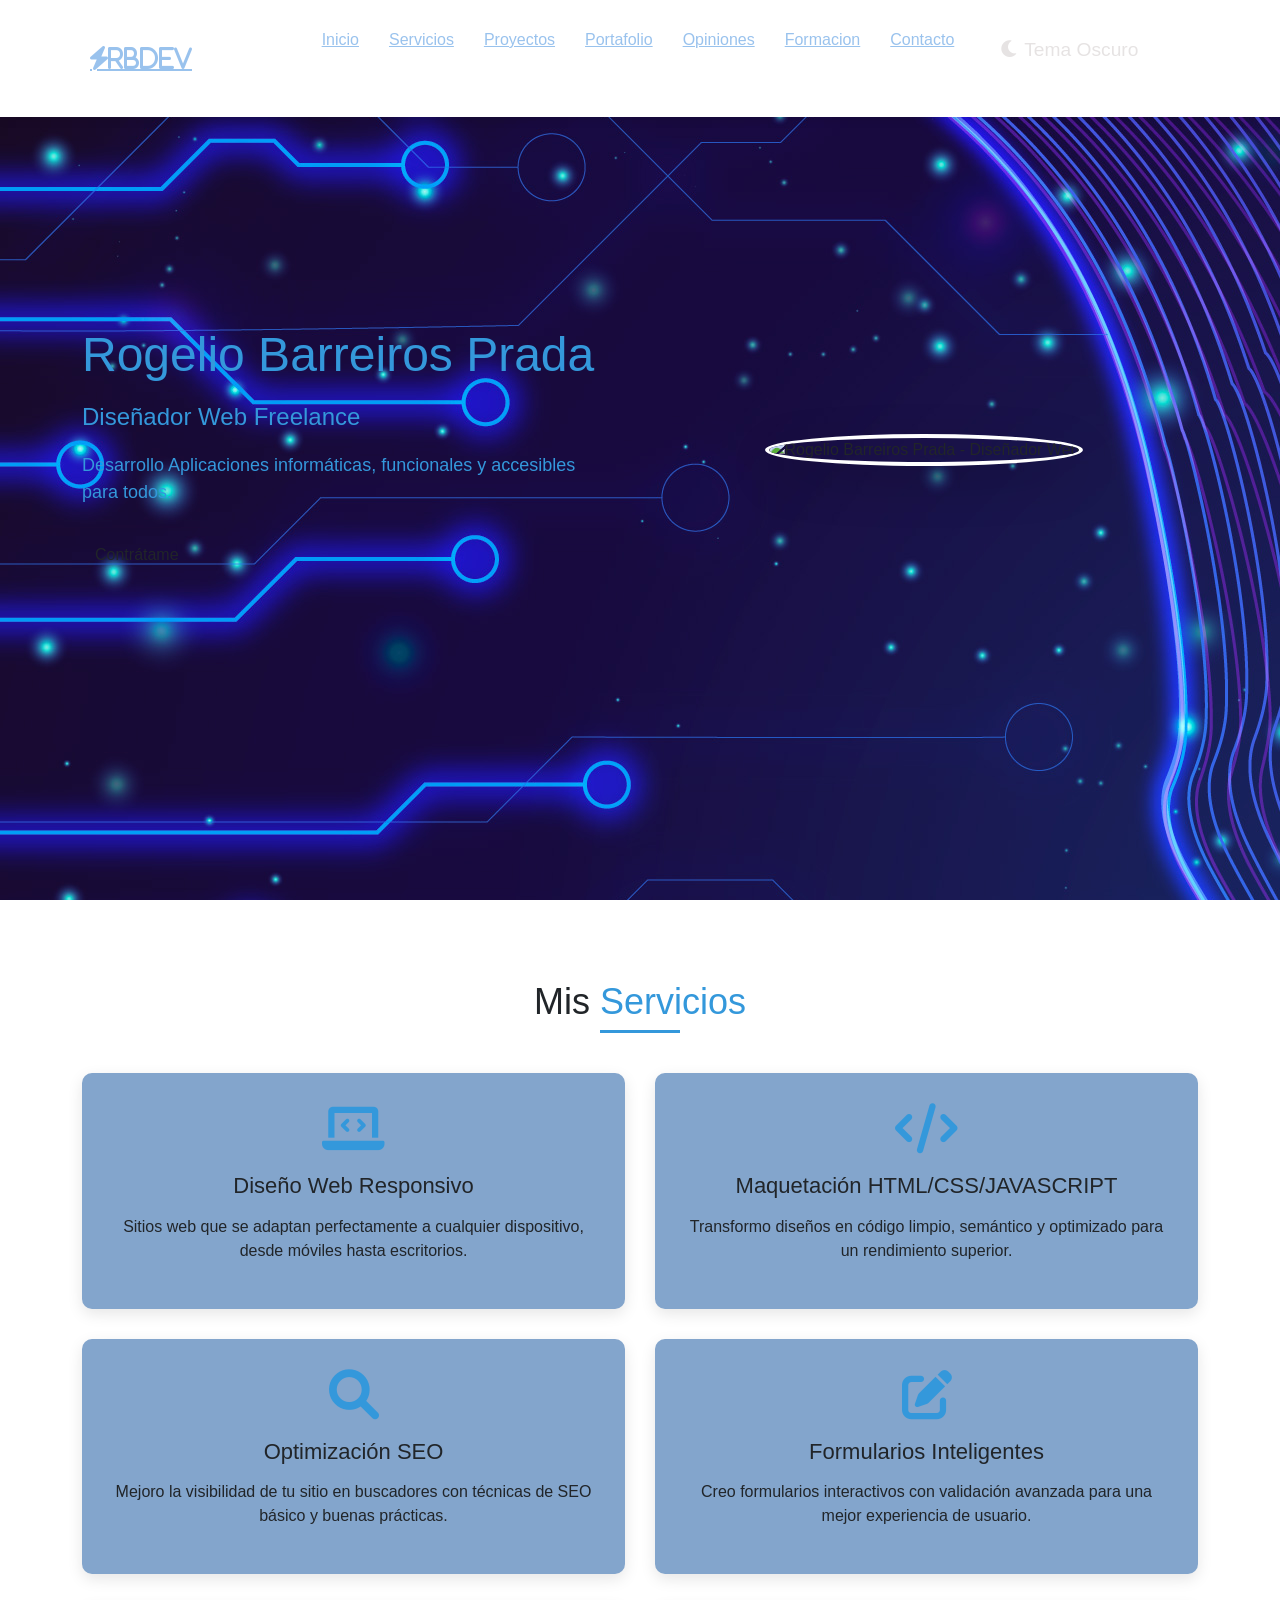
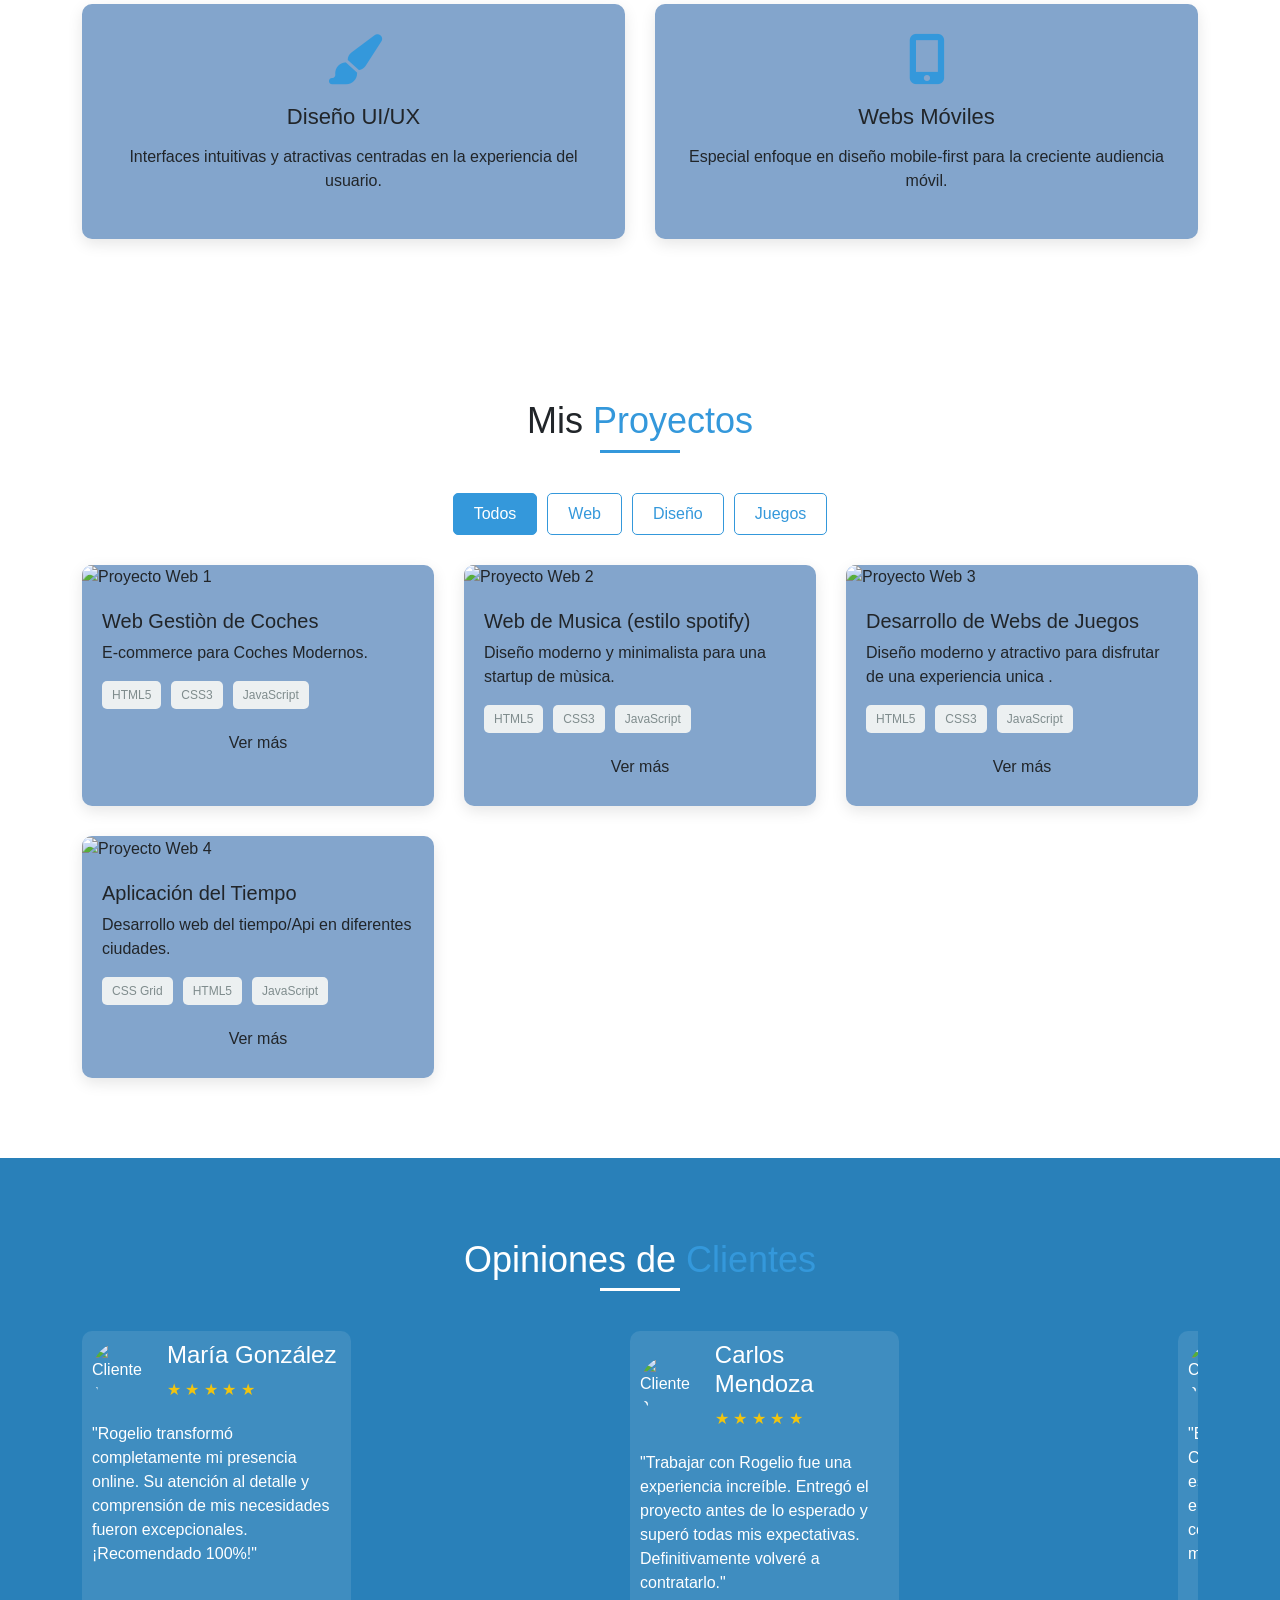
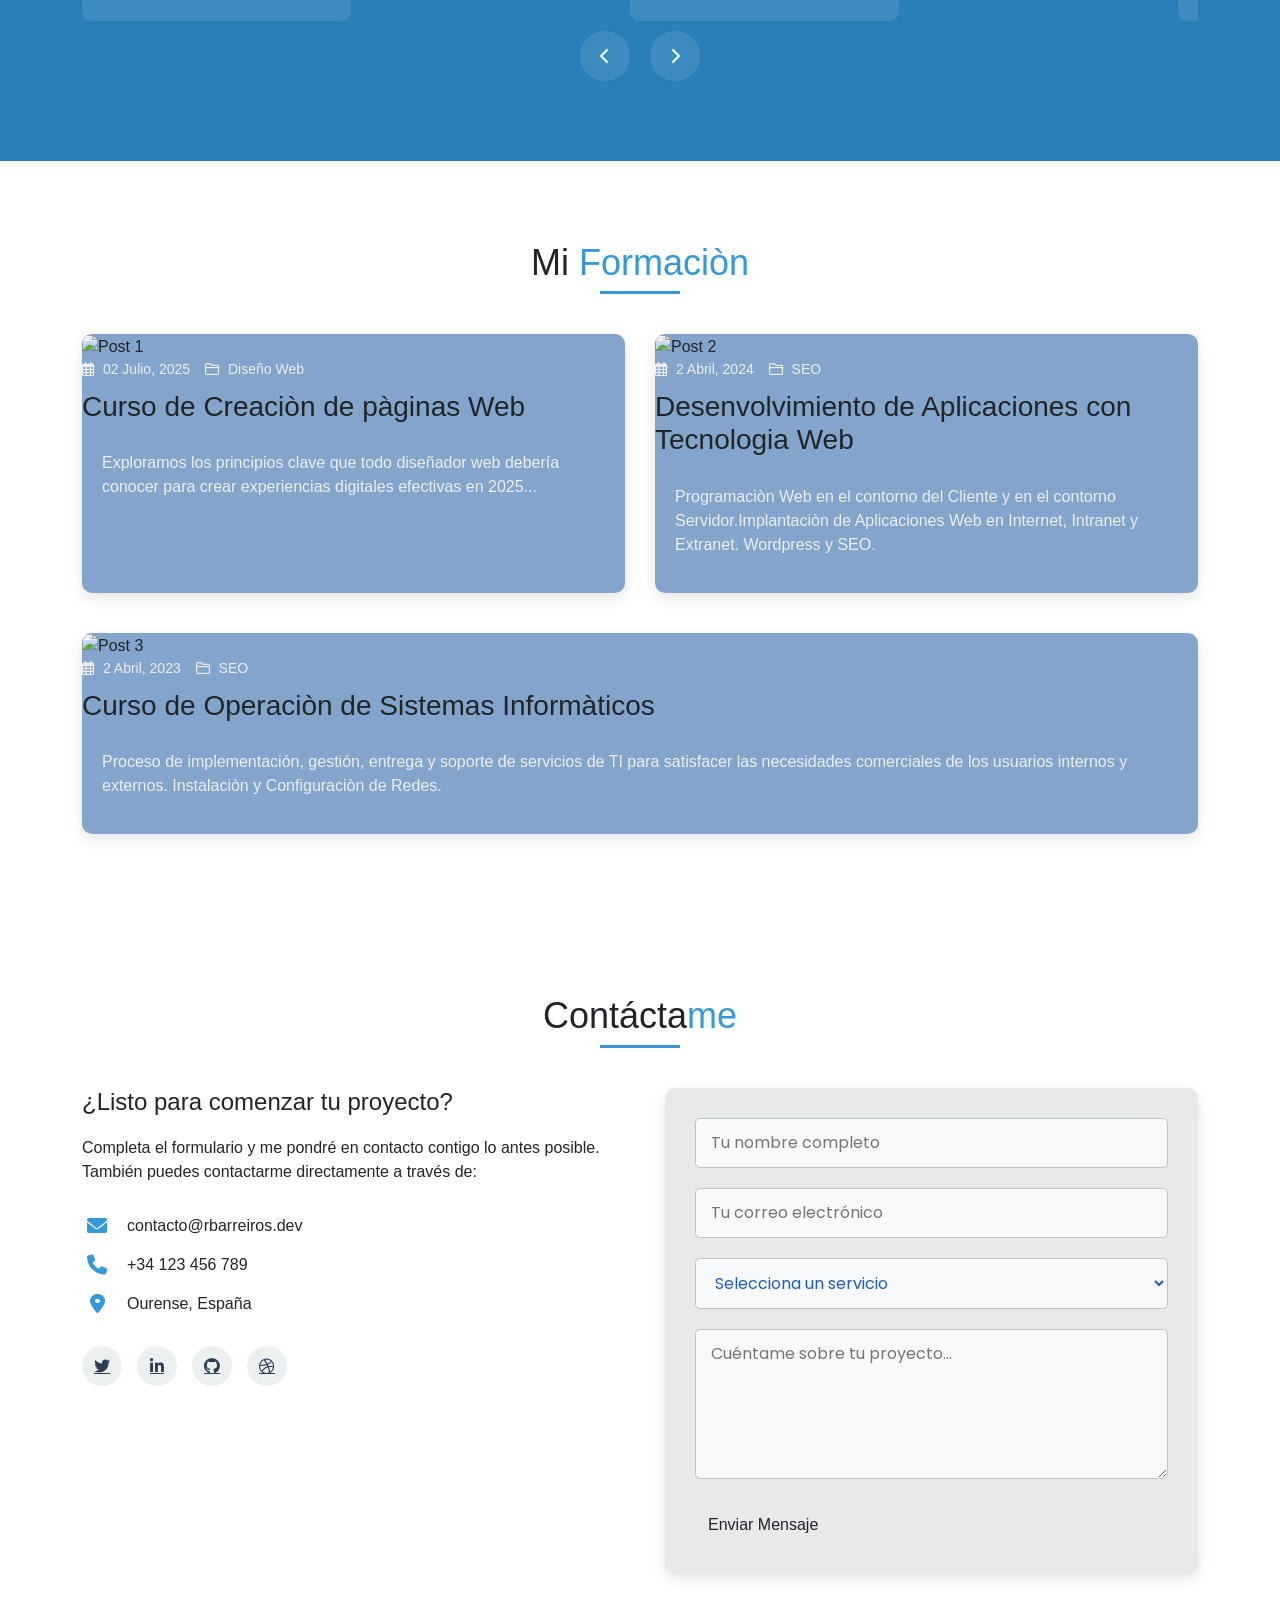
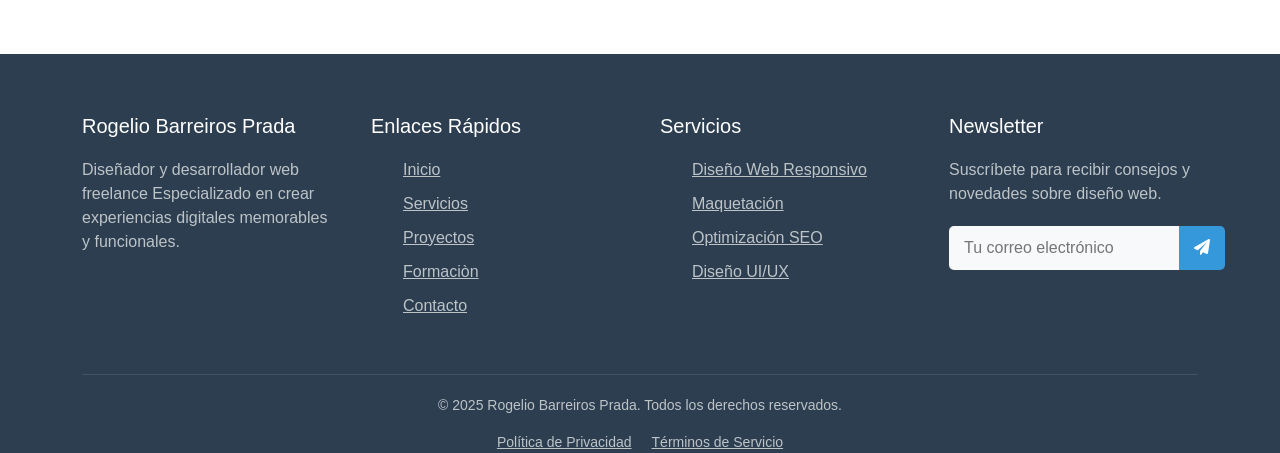
==== commit ad7cfdb4: "modifica" ====
--- a/index.html
+++ b/index.html
@@ -3,7 +3,46 @@
 <head>
     <meta charset="UTF-8">
     <meta name="viewport" content="width=device-width, initial-scale=1.0">
-    <title>Rogelio Barreiros Prada | Diseñador Web Freelance</title>
+    <meta name="description" content="Portfolio profesional de Rogelio Barreiros Prada - Desarrollador Frontend especializado en React, accesibilidad web y diseño responsive en Ourense, España">
+<meta name="keywords" content="desarrollador frontend, diseño web Ourense, freelance web, HTML CSS JavaScript, React developer, accesibilidad web">
+<meta name="DC.Subject" content="Desarrollo de software; Programación; Diseño web; Lenguajes de programación; Aplicaciones informáticas">
+<meta name="author" content="Rogelio Barreiros Prada">
+
+<!-- Open Graph / Social Media -->
+<meta property="og:title" content="Rogelio Barreiros | Desarrollador Frontend Freelance">
+<meta property="og:description" content="Portfolio profesional especializado en desarrollo web accesible y responsive">
+<meta property="og:type" content="website">
+<meta property="og:url" content="https://github.com/Lord-ro/porfoliolord">
+
+<!-- JSON-LD para datos estructurados -->
+<script type="application/ld+json">
+{
+  "@context": "https://schema.org",
+  "@type": "Person",
+  "name": "Rogelio Barreiros Prada",
+  "url": "https://Lord-ro.github.io",
+  "sameAs": [
+    "https://github.com/Lord-ro",
+    "https://www.linkedin.com/in/Lord-ro"
+  ],
+  "jobTitle": "Desarrollador Frontend",
+  "worksFor": {
+    "@type": "Organization",
+    "name": "Freelance"
+  },
+  "address": {
+    "@type": "PostalAddress",
+    "addressLocality": "Ourense",
+    "addressRegion": "Galicia",
+    "addressCountry": "ES"
+  }
+}
+</script>
+
+
+
+<title>Desarrollador frontend  | Diseñador Web Freelance</title>
+
     <link rel="stylesheet" href="https://cdnjs.cloudflare.com/ajax/libs/font-awesome/6.4.0/css/all.min.css">
     <link rel="stylesheet" href="styles.css">
     <link rel="preconnect" href="https://fonts.googleapis.com">
@@ -14,9 +53,30 @@
     <!-- Font Awesome para íconos (opcional) -->
     <link rel="stylesheet" href="https://cdnjs.cloudflare.com/ajax/libs/font-awesome/6.0.0/css/all.min.css">
 
-
-    <!-- Google tag (gtag.js) -->
+    <!-- Preload para fuentes críticas -->
+<link rel="preload" href="https://fonts.googleapis.com/css2?family=Poppins:wght@300;400;500;600;700&display=swap" as="style" onload="this.onload=null;this.rel='stylesheet'">
+<noscript><link rel="stylesheet" href="https://fonts.googleapis.com/css2?family=Poppins:wght@300;400;500;600;700&display=swap"></noscript>
+
+<!-- Preconnect para recursos externos -->
+<link rel="preconnect" href="https://fonts.googleapis.com">
+<link rel="preconnect" href="https://fonts.gstatic.com" crossorigin>
+<link rel="preconnect" href="https://cdnjs.cloudflare.com" crossorigin>
+
+<style>
+  /* Estilos críticos para renderizado inicial */
+  body { font-family: sans-serif; }
+  .navbar { position: fixed; top: 0; width: 100%; }
+  /* ... otros estilos críticos ... */
+</style>
+
+
+    
+
+
+
+<!-- Google tag (gtag.js) -->
 <script async src="https://www.googletagmanager.com/gtag/js?id=G-L556Z2VKRW"></script>
+
 <script>
   window.dataLayer = window.dataLayer || [];
   function gtag(){dataLayer.push(arguments);}
@@ -85,14 +145,15 @@
     <section id="home" class="hero">
         <div class="container">
             <div class="hero-content">
+
                 <h1> <span>Rogelio Barreiros Prada</span></h1>
                 <h2>Diseñador Web Freelance</h2>
-                <p>Creo experiencias digitales hermosas, funcionales y accesibles para todos.</p>
+                <p>Desarrollo Aplicaciones informáticas, funcionales y accesibles para todos.</p>
                 <a href="#contact" class="btn">Contrátame</a>
             </div>
             <div class="hero-image">
                 <img src="https://randomuser.me/api/portraits/men/88.jpg" alt="Rogelio Barreiros Prada - Diseñador Web"
-             alt="Foto de perfil" 
+             
                      class="img-fluid rounded-circle shadow-lg" 
                      style="width: 200px; height: 200px; object-fit: cover; border: 4px solid white;">
             </div>
